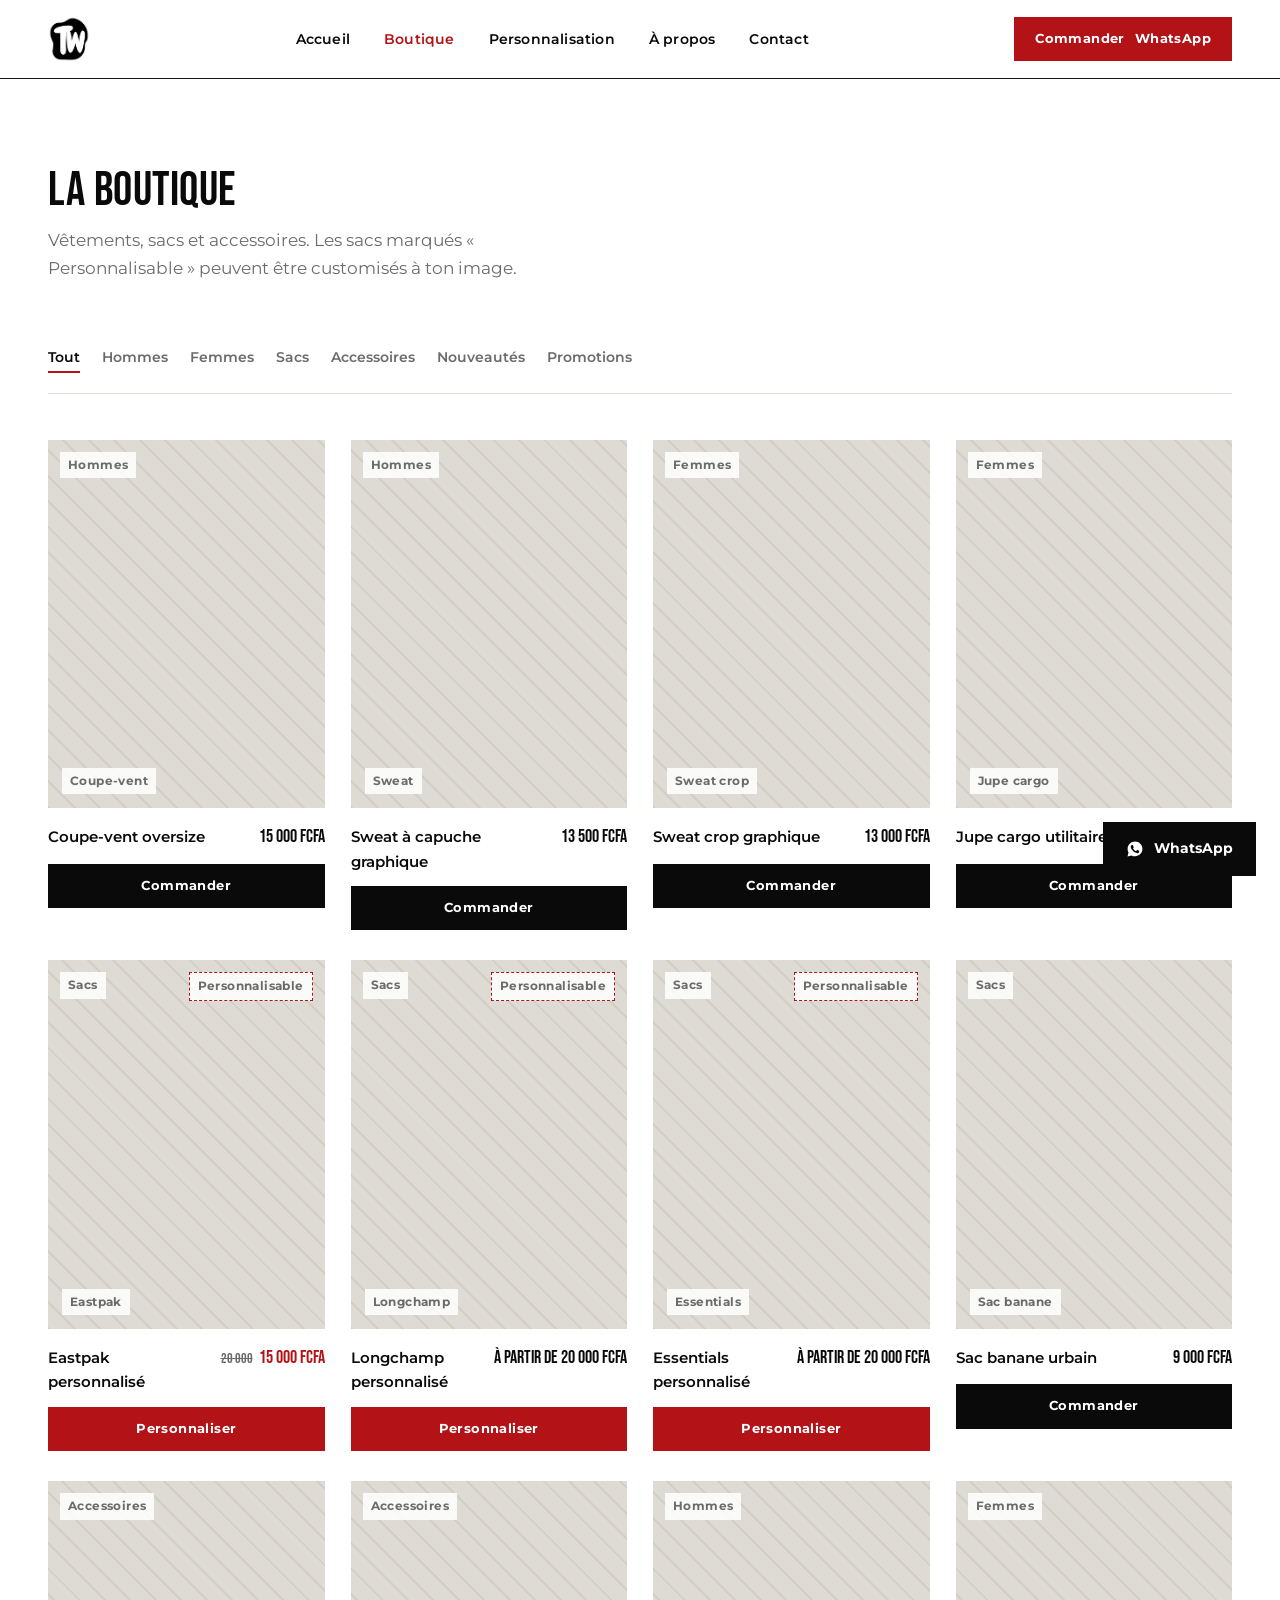
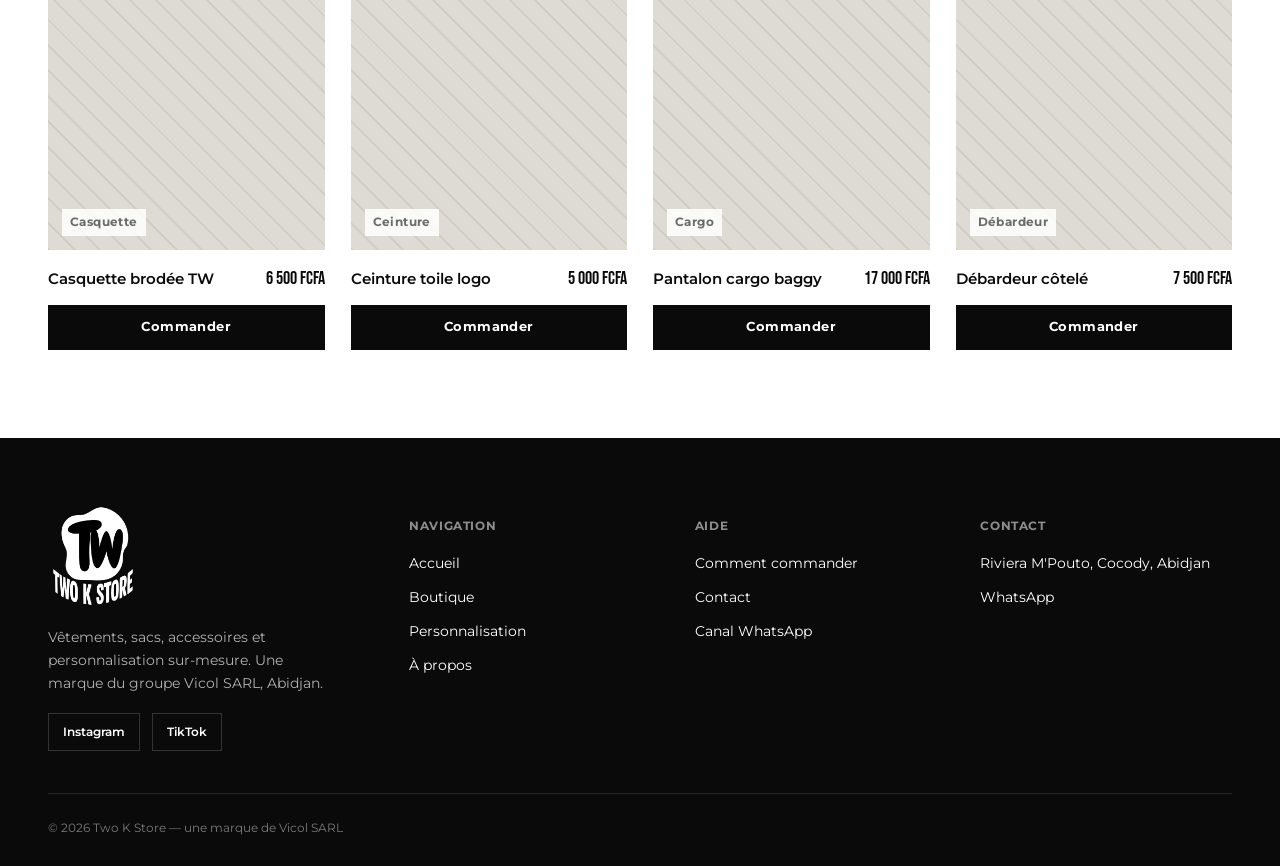
==== boutique.html @ 52239adf "Add files via upload" ====
<!DOCTYPE html>
<html lang="fr">
<head>
<meta charset="UTF-8">
<meta name="viewport" content="width=device-width, initial-scale=1.0">
<title>Boutique — Two K Store</title>
<meta name="description" content="Découvrez le catalogue Two K Store : vêtements homme et femme, sacs, accessoires, nouveautés et promotions. Commande directe via WhatsApp.">
<link rel="canonical" href="https://twokstore.vitrinemarket.org/boutique.html">
<link rel="icon" type="image/png" href="assets/icon-light-bg.png">
<link rel="stylesheet" href="css/styles.css">
</head>
<body>

<div class="promo-bar" data-promo-bar></div>

<header class="site-header">
  <div class="wrap">
    <a href="index.html" class="brand"><img src="assets/icon-light-bg.png" alt="Two K Store"></a>
    <nav class="main-nav" id="main-nav">
      <ul>
        <li><a href="index.html">Accueil</a></li>
        <li><a href="boutique.html" aria-current="page">Boutique</a></li>
        <li><a href="personnalisation.html">Personnalisation</a></li>
        <li><a href="a-propos.html">À propos</a></li>
        <li><a href="contact.html">Contact</a></li>
      </ul>
    </nav>
    <div class="nav-actions">
      <a href="#" class="btn btn-thread btn-sm" data-wa-generic><span class="label">Commander</span> WhatsApp</a>
      <button class="nav-toggle" aria-label="Ouvrir le menu" aria-expanded="false"><span></span></button>
    </div>
  </div>
</header>

<main>
  <section class="section" style="padding-bottom:0;">
    <div class="wrap">
      <div class="section-head">
        <div>
          <h2>La boutique</h2>
          <p class="lede">Vêtements, sacs et accessoires. Les sacs marqués « Personnalisable » peuvent être customisés à ton image.</p>
        </div>
      </div>

      <div class="filter-bar">
        <button class="filter-btn active" data-filter="all">Tout</button>
        <button class="filter-btn" data-filter="hommes">Hommes</button>
        <button class="filter-btn" data-filter="femmes">Femmes</button>
        <button class="filter-btn" data-filter="sacs">Sacs</button>
        <button class="filter-btn" data-filter="accessoires">Accessoires</button>
        <button class="filter-btn" data-filter="nouveautes">Nouveautés</button>
        <button class="filter-btn" data-filter="promotions">Promotions</button>
      </div>
    </div>
  </section>

  <section class="section" style="padding-top:0;">
    <div class="wrap">
      <div class="product-grid">

        <article class="product-card" data-category="hommes">
          <div class="ph"><span class="ph-tag">Hommes</span><span>Coupe-vent</span></div>
          <div class="product-info"><span class="product-name">Coupe-vent oversize</span><span class="product-price">15 000 FCFA</span></div>
          <a href="#" class="btn btn-sm btn-block" data-wa-product="Coupe-vent oversize" data-wa-price="15 000 FCFA">Commander</a>
        </article>

        <article class="product-card" data-category="hommes">
          <div class="ph"><span class="ph-tag">Hommes</span><span>Sweat</span></div>
          <div class="product-info"><span class="product-name">Sweat à capuche graphique</span><span class="product-price">13 500 FCFA</span></div>
          <a href="#" class="btn btn-sm btn-block" data-wa-product="Sweat à capuche graphique" data-wa-price="13 500 FCFA">Commander</a>
        </article>

        <article class="product-card" data-category="femmes nouveautes">
          <div class="ph"><span class="ph-tag">Femmes</span><span>Sweat crop</span></div>
          <div class="product-info"><span class="product-name">Sweat crop graphique</span><span class="product-price">13 000 FCFA</span></div>
          <a href="#" class="btn btn-sm btn-block" data-wa-product="Sweat crop graphique" data-wa-price="13 000 FCFA">Commander</a>
        </article>

        <article class="product-card" data-category="femmes">
          <div class="ph"><span class="ph-tag">Femmes</span><span>Jupe cargo</span></div>
          <div class="product-info"><span class="product-name">Jupe cargo utilitaire</span><span class="product-price">12 000 FCFA</span></div>
          <a href="#" class="btn btn-sm btn-block" data-wa-product="Jupe cargo utilitaire" data-wa-price="12 000 FCFA">Commander</a>
        </article>

        <article class="product-card" data-category="sacs promotions">
          <div class="ph"><span class="ph-tag">Sacs</span><span class="ph-custom">Personnalisable</span><span>Eastpak</span></div>
          <div class="product-info"><span class="product-name">Eastpak personnalisé</span><span class="product-price"><span class="old">20 000</span><span class="new">15 000 FCFA</span></span></div>
          <a href="personnalisation.html" class="btn btn-sm btn-block btn-thread">Personnaliser</a>
        </article>

        <article class="product-card" data-category="sacs">
          <div class="ph"><span class="ph-tag">Sacs</span><span class="ph-custom">Personnalisable</span><span>Longchamp</span></div>
          <div class="product-info"><span class="product-name">Longchamp personnalisé</span><span class="product-price">à partir de 20 000 FCFA</span></div>
          <a href="personnalisation.html" class="btn btn-sm btn-block btn-thread">Personnaliser</a>
        </article>

        <article class="product-card" data-category="sacs">
          <div class="ph"><span class="ph-tag">Sacs</span><span class="ph-custom">Personnalisable</span><span>Essentials</span></div>
          <div class="product-info"><span class="product-name">Essentials personnalisé</span><span class="product-price">à partir de 20 000 FCFA</span></div>
          <a href="personnalisation.html" class="btn btn-sm btn-block btn-thread">Personnaliser</a>
        </article>

        <article class="product-card" data-category="sacs">
          <div class="ph"><span class="ph-tag">Sacs</span><span>Sac banane</span></div>
          <div class="product-info"><span class="product-name">Sac banane urbain</span><span class="product-price">9 000 FCFA</span></div>
          <a href="#" class="btn btn-sm btn-block" data-wa-product="Sac banane urbain" data-wa-price="9 000 FCFA">Commander</a>
        </article>

        <article class="product-card" data-category="accessoires nouveautes">
          <div class="ph"><span class="ph-tag">Accessoires</span><span>Casquette</span></div>
          <div class="product-info"><span class="product-name">Casquette brodée TW</span><span class="product-price">6 500 FCFA</span></div>
          <a href="#" class="btn btn-sm btn-block" data-wa-product="Casquette brodée TW" data-wa-price="6 500 FCFA">Commander</a>
        </article>

        <article class="product-card" data-category="accessoires">
          <div class="ph"><span class="ph-tag">Accessoires</span><span>Ceinture</span></div>
          <div class="product-info"><span class="product-name">Ceinture toile logo</span><span class="product-price">5 000 FCFA</span></div>
          <a href="#" class="btn btn-sm btn-block" data-wa-product="Ceinture toile logo" data-wa-price="5 000 FCFA">Commander</a>
        </article>

        <article class="product-card" data-category="hommes nouveautes">
          <div class="ph"><span class="ph-tag">Hommes</span><span>Cargo</span></div>
          <div class="product-info"><span class="product-name">Pantalon cargo baggy</span><span class="product-price">17 000 FCFA</span></div>
          <a href="#" class="btn btn-sm btn-block" data-wa-product="Pantalon cargo baggy" data-wa-price="17 000 FCFA">Commander</a>
        </article>

        <article class="product-card" data-category="femmes">
          <div class="ph"><span class="ph-tag">Femmes</span><span>Débardeur</span></div>
          <div class="product-info"><span class="product-name">Débardeur côtelé</span><span class="product-price">7 500 FCFA</span></div>
          <a href="#" class="btn btn-sm btn-block" data-wa-product="Débardeur côtelé" data-wa-price="7 500 FCFA">Commander</a>
        </article>

      </div>
    </div>
  </section>
</main>

<a href="#" class="wa-float" data-wa-generic>
  <svg width="18" height="18" viewBox="0 0 24 24" fill="currentColor"><path d="M12.04 2C6.58 2 2.13 6.45 2.13 11.91c0 1.75.46 3.39 1.26 4.81L2 22l5.42-1.42a9.9 9.9 0 0 0 4.62 1.15h.01c5.46 0 9.9-4.45 9.9-9.91C21.95 6.45 17.5 2 12.04 2zm5.8 14.13c-.24.68-1.4 1.3-1.94 1.38-.5.08-1.12.11-1.8-.11-.42-.13-.96-.31-1.65-.6-2.9-1.25-4.79-4.17-4.94-4.36-.14-.19-1.18-1.57-1.18-3 0-1.42.75-2.12 1.02-2.41.27-.29.58-.36.78-.36.2 0 .39 0 .56.01.18.01.42-.07.65.5.24.58.82 2 .89 2.15.07.15.12.32.02.5-.09.19-.14.3-.28.46-.14.16-.29.36-.42.48-.14.13-.28.28-.12.55.16.28.71 1.17 1.53 1.9 1.05.94 1.94 1.23 2.21 1.37.28.14.44.12.6-.07.16-.19.68-.79.87-1.06.18-.27.36-.22.6-.13.24.09 1.53.72 1.79.85.26.13.43.19.5.3.06.11.06.63-.18 1.31z"/></svg>
  <span class="label">WhatsApp</span>
</a>

<footer class="site-footer">
  <div class="wrap">
    <div class="footer-grid">
      <div>
        <div class="footer-brand"><img src="assets/logo-full-dark-bg.png" alt="Two K Store"></div>
        <p class="footer-desc">Vêtements, sacs, accessoires et personnalisation sur-mesure. Une marque du groupe Vicol SARL, Abidjan.</p>
        <div class="social-row">
          <a href="https://www.instagram.com/two_k_store" target="_blank" rel="noopener">Instagram</a>
          <a href="https://www.tiktok.com/@two_k_store" target="_blank" rel="noopener">TikTok</a>
        </div>
      </div>
      <div class="footer-col">
        <h4>Navigation</h4>
        <ul>
          <li><a href="index.html">Accueil</a></li>
          <li><a href="boutique.html">Boutique</a></li>
          <li><a href="personnalisation.html">Personnalisation</a></li>
          <li><a href="a-propos.html">À propos</a></li>
        </ul>
      </div>
      <div class="footer-col">
        <h4>Aide</h4>
        <ul>
          <li><a href="commandes.html">Comment commander</a></li>
          <li><a href="contact.html">Contact</a></li>
          <li><a href="#" data-wa-channel>Canal WhatsApp</a></li>
        </ul>
      </div>
      <div class="footer-col">
        <h4>Contact</h4>
        <ul>
          <li>Riviera M'Pouto, Cocody, Abidjan</li>
          <li><a href="#" data-wa-generic>WhatsApp</a></li>
        </ul>
      </div>
    </div>
    <div class="footer-bottom"><span>© <span id="year"></span> Two K Store — une marque de Vicol SARL</span></div>
  </div>
</footer>

<script src="js/main.js"></script>
</body>
</html>
---- css/styles.css ----
/* ===========================================================
   TWO K STORE — styles.css
   Marque mode/streetwear — spécialité personnalisation de sacs
   Direction : éditorial mode, contraste noir/blanc, accent "fil"
   =========================================================== */

@import url('https://fonts.googleapis.com/css2?family=Bebas+Neue&family=Montserrat:wght@400;500;600;700&display=swap');

:root {
  --ink: #0A0A0A;
  --paper: #FFFFFF;
  --paper-alt: #F3F1EE;
  --thread: #B31217;
  --thread-dark: #7E0C10;
  --grey: #6B6B6B;
  --hairline: #1A1A1A;
  --hairline-soft: #E2DFD9;

  --font-display: 'Bebas Neue', 'Arial Narrow', sans-serif;
  --font-body: 'Montserrat', -apple-system, sans-serif;

  --container: 1240px;
}

* { box-sizing: border-box; }
html { scroll-behavior: smooth; }

body {
  margin: 0;
  font-family: var(--font-body);
  color: var(--ink);
  background: var(--paper);
  line-height: 1.6;
  -webkit-font-smoothing: antialiased;
}

img { max-width: 100%; display: block; }
a { color: inherit; text-decoration: none; }
button { font-family: inherit; cursor: pointer; }
ul { margin: 0; padding: 0; list-style: none; }

.wrap {
  max-width: var(--container);
  margin: 0 auto;
  padding: 0 28px;
}

h1, h2, h3, .display {
  font-family: var(--font-display);
  font-weight: 400;
  letter-spacing: 0.5px;
  line-height: 0.98;
  margin: 0;
}

h2 { font-size: clamp(2.1rem, 3.8vw, 3rem); }
h3 { font-size: 1.5rem; letter-spacing: 0.8px; }

p { max-width: 62ch; }
.lede { color: var(--grey); font-size: 1.08rem; max-width: 48ch; }

:focus-visible {
  outline: 2px solid var(--thread);
  outline-offset: 3px;
}

@media (prefers-reduced-motion: reduce) {
  * { animation-duration: 0.001ms !important; transition-duration: 0.001ms !important; }
}

/* ---------- Stitch motif (signature device) ---------- */
.stitch {
  border: none;
  border-top: 2px dashed var(--thread);
  height: 0;
  margin: 0;
  opacity: 0.85;
}
.stitch-v {
  width: 2px;
  background-image: linear-gradient(var(--thread) 60%, transparent 40%);
  background-size: 2px 14px;
  background-repeat: repeat-y;
}

/* ---------- Buttons ---------- */
.btn {
  display: inline-flex;
  align-items: center;
  gap: 10px;
  padding: 15px 28px;
  font-family: var(--font-body);
  font-weight: 700;
  font-size: 0.88rem;
  letter-spacing: 0.4px;
  border: 1.5px solid var(--ink);
  background: var(--ink);
  color: var(--paper);
  transition: background 0.2s ease, color 0.2s ease, border-color 0.2s ease;
  white-space: nowrap;
}
.btn:hover { background: var(--thread); border-color: var(--thread); color: var(--paper); }

.btn-outline { background: transparent; color: var(--ink); }
.btn-outline:hover { background: var(--ink); border-color: var(--ink); color: var(--paper); }

.btn-thread { background: var(--thread); border-color: var(--thread); }
.btn-thread:hover { background: var(--thread-dark); border-color: var(--thread-dark); }

.btn-sm { padding: 11px 20px; font-size: 0.8rem; }
.btn-block { width: 100%; justify-content: center; }

/* ---------- Header ---------- */
.site-header {
  position: sticky;
  top: 0;
  z-index: 100;
  background: var(--paper);
  border-bottom: 1px solid var(--hairline);
}
.site-header .wrap {
  display: flex;
  align-items: center;
  justify-content: space-between;
  gap: 24px;
  padding-top: 16px;
  padding-bottom: 16px;
}
.brand { display: flex; align-items: center; gap: 10px; }
.brand img { height: 46px; width: auto; }

.main-nav ul { display: flex; gap: 34px; }
.main-nav a {
  font-weight: 600;
  font-size: 0.88rem;
  letter-spacing: 0.2px;
  position: relative;
  padding: 4px 0;
}
.main-nav a[aria-current="page"] { color: var(--thread); }
.main-nav a::after {
  content: '';
  position: absolute;
  left: 0; bottom: -3px;
  height: 1.5px; width: 0;
  background: var(--thread);
  transition: width 0.2s ease;
}
.main-nav a:hover::after { width: 100%; }

.nav-actions { display: flex; align-items: center; gap: 16px; }

.nav-toggle {
  display: none;
  background: none;
  border: 1.5px solid var(--ink);
  padding: 9px 11px;
}
.nav-toggle span, .nav-toggle span::before, .nav-toggle span::after {
  content: '';
  display: block;
  width: 20px;
  height: 1.5px;
  background: var(--ink);
  position: relative;
}
.nav-toggle span::before { position: absolute; top: -6px; }
.nav-toggle span::after { position: absolute; top: 6px; }

/* ---------- Promo bar ---------- */
.promo-bar {
  background: var(--ink);
  color: var(--paper);
  text-align: center;
  padding: 11px 20px;
  font-size: 0.82rem;
  font-weight: 600;
  letter-spacing: 0.3px;
}
.promo-bar strong { color: var(--thread); font-weight: 700; }
.promo-bar[hidden] { display: none; }

/* ---------- Hero ---------- */
.hero .wrap {
  display: grid;
  grid-template-columns: 1.2fr 1fr;
  min-height: 78vh;
  align-items: stretch;
}
.hero-copy {
  display: flex;
  flex-direction: column;
  justify-content: center;
  padding: 60px 40px 60px 0;
}
.hero-copy .eyebrow {
  font-weight: 700;
  font-size: 0.8rem;
  letter-spacing: 1px;
  color: var(--thread);
  margin-bottom: 20px;
}
.hero-copy h1 {
  font-size: clamp(3rem, 7vw, 5.4rem);
}
.hero-copy .lede { margin-top: 24px; }
.hero-actions { margin-top: 34px; display: flex; gap: 16px; flex-wrap: wrap; }

.hero-visual {
  position: relative;
  background: var(--ink);
  display: flex;
  align-items: flex-end;
  padding: 32px;
  overflow: hidden;
}
.hero-visual .ph-label {
  color: var(--paper);
  font-family: var(--font-display);
  font-size: 1.1rem;
  letter-spacing: 1px;
  position: relative;
  z-index: 1;
}
.hero-visual::before {
  content: '';
  position: absolute;
  inset: 0;
  background: repeating-linear-gradient(135deg, #1E1E1E 0 2px, #0A0A0A 2px 26px);
}
.hero-visual::after {
  content: '';
  position: absolute;
  left: 0; top: 0; bottom: 0;
  width: 3px;
  background-image: linear-gradient(var(--thread) 55%, transparent 45%);
  background-size: 3px 16px;
  background-repeat: repeat-y;
}

/* ---------- Placeholder media blocks ---------- */
.ph {
  position: relative;
  background: #DEDBD4;
  background-image: repeating-linear-gradient(45deg, #D2CEC5 0 2px, transparent 2px 18px);
  display: flex;
  align-items: flex-end;
  padding: 14px;
}
.ph span {
  font-size: 0.72rem;
  font-weight: 700;
  letter-spacing: 0.4px;
  color: var(--grey);
  background: rgba(255,255,255,0.85);
  padding: 4px 8px;
}
.ph-tag {
  position: absolute;
  top: 12px; left: 12px;
  background: var(--ink);
  color: var(--paper);
  font-size: 0.66rem;
  font-weight: 700;
  letter-spacing: 0.4px;
  padding: 4px 9px;
}
.ph-custom {
  position: absolute;
  top: 12px; right: 12px;
  border: 1.5px dashed var(--thread);
  color: var(--thread-dark);
  font-size: 0.62rem;
  font-weight: 700;
  letter-spacing: 0.3px;
  padding: 3px 8px;
  background: rgba(255,255,255,0.9);
}

/* ---------- Sections ---------- */
.section { padding: 88px 0; }
.section-alt { background: var(--paper-alt); }
.section-dark { background: var(--ink); color: var(--paper); }
.section-head {
  display: flex;
  justify-content: space-between;
  align-items: flex-end;
  gap: 24px;
  margin-bottom: 44px;
  flex-wrap: wrap;
}
.section-head .lede { margin-top: 12px; }
.section-dark .lede { color: #B9B9B9; }

/* ---------- Product grid ---------- */
.product-grid {
  display: grid;
  grid-template-columns: repeat(4, 1fr);
  gap: 30px 26px;
}
.product-card { display: flex; flex-direction: column; }
.product-card .ph { aspect-ratio: 3/4; }
.product-info {
  display: flex;
  justify-content: space-between;
  align-items: baseline;
  margin-top: 14px;
  gap: 10px;
}
.product-name { font-weight: 600; font-size: 0.95rem; }
.product-price { font-family: var(--font-display); font-size: 1.15rem; white-space: nowrap; }
.product-price .old { text-decoration: line-through; color: var(--grey); font-size: 0.85rem; margin-right: 6px; }
.product-price .new { color: var(--thread); }
.product-card .btn { margin-top: 12px; }

/* ---------- Filters ---------- */
.filter-bar {
  display: flex;
  flex-wrap: wrap;
  gap: 8px 22px;
  margin-bottom: 46px;
  border-bottom: 1px solid var(--hairline-soft);
  padding-bottom: 20px;
}
.filter-btn {
  border: none;
  background: none;
  padding: 6px 0;
  font-weight: 600;
  font-size: 0.86rem;
  color: var(--grey);
  border-bottom: 2px solid transparent;
}
.filter-btn.active, .filter-btn:hover { color: var(--ink); border-bottom-color: var(--thread); }

/* ---------- Editorial asymmetric gallery ---------- */
.gallery-grid {
  display: grid;
  grid-template-columns: 1.4fr 1fr;
  grid-template-rows: 1fr 1fr;
  gap: 20px;
  height: 560px;
}
.gallery-grid .ph:first-child { grid-row: 1 / 3; }

/* ---------- Personalization models ---------- */
.model-grid {
  display: grid;
  grid-template-columns: repeat(3, 1fr);
  gap: 30px;
}
.model-card .ph { aspect-ratio: 1/1; }
.model-card h3 { margin-top: 18px; }
.model-card .price { font-family: var(--font-display); font-size: 1.3rem; color: var(--thread-dark); margin-top: 6px; }
.model-card p { font-size: 0.9rem; color: var(--grey); margin-top: 8px; }

/* ---------- Process / steps (real sequence -> numbered) ---------- */
.process {
  display: flex;
  gap: 0;
  counter-reset: step;
}
.process-step {
  flex: 1;
  position: relative;
  padding: 0 22px 0 0;
}
.process-step:not(:last-child)::after {
  content: '';
  position: absolute;
  top: 20px;
  right: 0;
  width: 22px;
  border-top: 2px dashed var(--thread);
}
.step-num {
  font-family: var(--font-display);
  font-size: 2.6rem;
  color: var(--thread);
  line-height: 1;
}
.process-step h3 { font-size: 1.05rem; margin-top: 10px; letter-spacing: 0.2px; }
.process-step p { font-size: 0.88rem; color: var(--grey); margin-top: 8px; }
.section-dark .process-step p { color: #B9B9B9; }

/* ---------- Deposit policy callout ---------- */
.policy-box {
  border: 1px solid var(--hairline);
  padding: 32px;
  display: grid;
  grid-template-columns: auto 1fr;
  gap: 22px;
  align-items: flex-start;
}
.policy-box .mark {
  font-family: var(--font-display);
  font-size: 2.4rem;
  color: var(--thread);
  line-height: 1;
}
.policy-box p { margin: 0; font-size: 0.98rem; }
.policy-box p + p { margin-top: 10px; }
.policy-box strong { color: var(--thread-dark); }

/* ---------- Value strip ---------- */
.value-strip {
  display: grid;
  grid-template-columns: repeat(3, 1fr);
  border-top: 1px solid var(--hairline);
  border-bottom: 1px solid var(--hairline);
}
.value-strip > div {
  padding: 30px 26px;
  border-right: 1px solid var(--hairline);
}
.value-strip > div:last-child { border-right: none; }
.value-num { font-family: var(--font-display); font-size: 2rem; color: var(--thread); }
.value-strip p { font-size: 0.85rem; color: var(--grey); margin-top: 6px; }

/* ---------- Content pages ---------- */
.content-block { max-width: 74ch; }
.content-block h2 { margin-bottom: 20px; }
.content-block h3 { margin: 38px 0 12px; font-size: 1.2rem; }
.content-block p { max-width: none; }
.content-block p + p { margin-top: 14px; }

.badge-parent {
  display: inline-flex;
  align-items: center;
  gap: 10px;
  border-top: 1px solid var(--hairline);
  border-bottom: 1px solid var(--hairline);
  padding: 14px 0;
  margin: 28px 0;
  font-size: 0.88rem;
}
.badge-parent img { height: 22px; }

/* ---------- Contact ---------- */
.contact-grid {
  display: grid;
  grid-template-columns: 1fr 1fr;
  gap: 60px;
  align-items: start;
}
.info-list li {
  padding: 18px 0;
  border-bottom: 1px solid var(--hairline-soft);
}
.info-list li:first-child { padding-top: 0; }
.info-list strong {
  display: block;
  font-size: 0.72rem;
  text-transform: uppercase;
  letter-spacing: 0.6px;
  color: var(--grey);
  margin-bottom: 4px;
}
.info-list a:hover { color: var(--thread); }

.form-field { margin-bottom: 20px; }
.form-field label { display: block; font-weight: 600; font-size: 0.85rem; margin-bottom: 7px; }
.form-field input, .form-field textarea {
  width: 100%;
  border: none;
  border-bottom: 1.5px solid var(--ink);
  padding: 10px 2px;
  font-family: inherit;
  font-size: 0.95rem;
  background: transparent;
}
.form-field textarea { resize: vertical; min-height: 110px; }
.form-field input:focus, .form-field textarea:focus { border-bottom-color: var(--thread); }
.form-note { font-size: 0.8rem; color: var(--grey); margin-top: 12px; }

/* ---------- WhatsApp floating button ---------- */
.wa-float {
  position: fixed;
  right: 24px;
  bottom: 24px;
  z-index: 200;
  background: var(--ink);
  color: var(--paper);
  padding: 15px 22px;
  font-weight: 700;
  font-size: 0.85rem;
  display: flex;
  align-items: center;
  gap: 10px;
  border: 1px solid var(--ink);
}
.wa-float:hover { background: var(--thread); border-color: var(--thread); }

/* ---------- Footer ---------- */
.site-footer { background: var(--ink); color: var(--paper); padding: 64px 0 28px; }
.footer-grid {
  display: grid;
  grid-template-columns: 1.3fr 1fr 1fr 1fr;
  gap: 34px;
  padding-bottom: 42px;
  border-bottom: 1px solid #262626;
}
.footer-brand img { height: 108px; margin-bottom: 16px; }
.footer-desc { color: #B0B0B0; font-size: 0.9rem; max-width: 32ch; }
.social-row { display: flex; gap: 12px; margin-top: 18px; }
.social-row a {
  padding: 8px 14px;
  border: 1px solid #333;
  font-size: 0.78rem;
  font-weight: 600;
}
.social-row a:hover { border-color: var(--thread); color: var(--thread); }
.footer-col h4 {
  font-family: var(--font-body);
  font-size: 0.74rem;
  text-transform: uppercase;
  letter-spacing: 0.6px;
  color: #8E8E8E;
  margin-bottom: 16px;
}
.footer-col li { margin-bottom: 11px; font-size: 0.9rem; }
.footer-col a:hover { color: var(--thread); }
.footer-bottom {
  padding-top: 24px;
  display: flex;
  justify-content: space-between;
  flex-wrap: wrap;
  gap: 12px;
  font-size: 0.78rem;
  color: #7A7A7A;
}
.footer-bottom a:hover { color: var(--thread); }

/* ---------- 404 ---------- */
.error-page {
  min-height: 60vh;
  display: flex;
  flex-direction: column;
  align-items: flex-start;
  justify-content: center;
}
.error-code {
  font-family: var(--font-display);
  font-size: clamp(5rem, 16vw, 10rem);
  line-height: 0.9;
}

/* ---------- Responsive ---------- */
@media (max-width: 980px) {
  .hero .wrap { grid-template-columns: 1fr; min-height: auto; }
  .hero-visual { min-height: 320px; order: -1; }
  .hero-copy { padding: 48px 0; }
  .product-grid { grid-template-columns: repeat(2, 1fr); }
  .model-grid { grid-template-columns: 1fr; }
  .gallery-grid { grid-template-columns: 1fr; grid-template-rows: auto; height: auto; }
  .gallery-grid .ph { aspect-ratio: 4/3; }
  .gallery-grid .ph:first-child { grid-row: auto; }
  .process { flex-direction: column; gap: 28px; }
  .process-step::after { display: none; }
  .value-strip { grid-template-columns: 1fr; }
  .value-strip > div { border-right: none; border-bottom: 1px solid var(--hairline); }
  .value-strip > div:last-child { border-bottom: none; }
  .footer-grid { grid-template-columns: 1fr 1fr; }
  .contact-grid { grid-template-columns: 1fr; gap: 40px; }
  .policy-box { grid-template-columns: 1fr; }
}

@media (max-width: 720px) {
  .main-nav {
    position: fixed; top: 67px; left: 0; right: 0; bottom: 0;
    background: var(--paper);
    padding: 30px 28px;
    transform: translateX(100%);
    transition: transform 0.25s ease;
    overflow-y: auto;
  }
  .main-nav.open { transform: translateX(0); }
  .main-nav ul { flex-direction: column; gap: 22px; }
  .main-nav a { font-size: 1.4rem; }
  .nav-toggle { display: block; }
  .nav-actions .btn span.label { display: none; }
  .product-grid { grid-template-columns: 1fr 1fr; gap: 18px; }
  .footer-grid { grid-template-columns: 1fr; gap: 36px; }
  .wa-float span.label { display: none; }
}
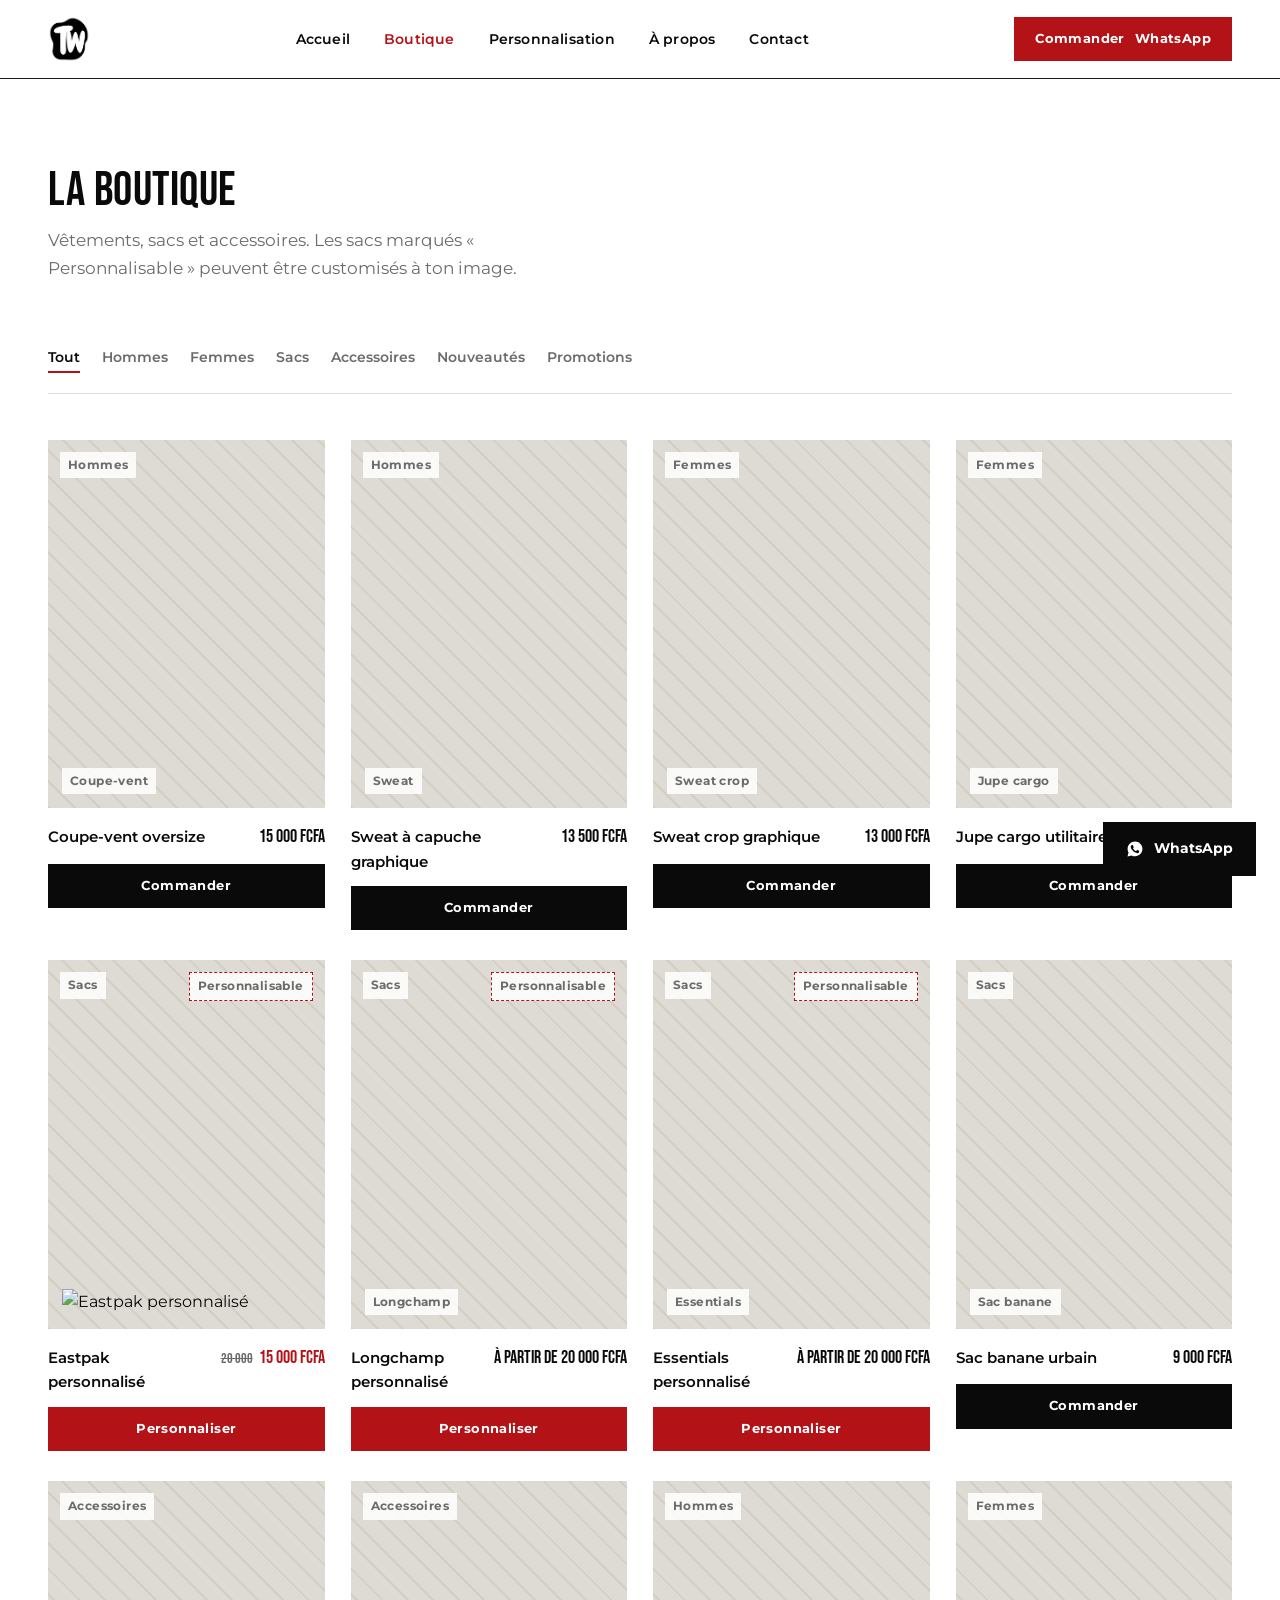
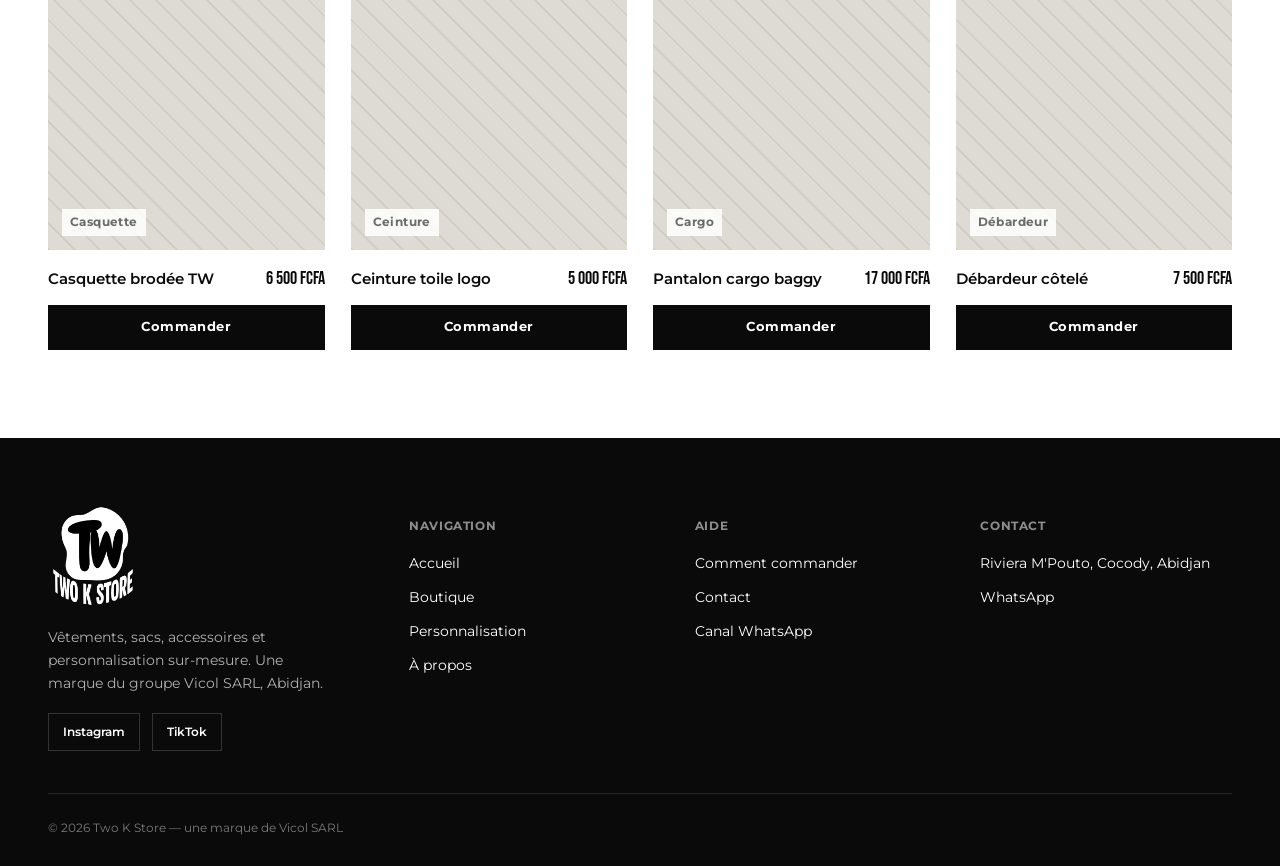
==== commit 8fbd1488: "Ajout photo Eastpak_usa" ====
--- a/boutique.html
+++ b/boutique.html
@@ -83,7 +83,7 @@
         </article>
 
         <article class="product-card" data-category="sacs promotions">
-          <div class="ph"><span class="ph-tag">Sacs</span><span class="ph-custom">Personnalisable</span><span>Eastpak</span></div>
+          <div class="ph"><span class="ph-tag">Sacs</span><span class="ph-custom">Personnalisable</span><img src="assets/produits/Eastpak_usa.jpg" alt="Eastpak personnalisé"></div>
           <div class="product-info"><span class="product-name">Eastpak personnalisé</span><span class="product-price"><span class="old">20 000</span><span class="new">15 000 FCFA</span></span></div>
           <a href="personnalisation.html" class="btn btn-sm btn-block btn-thread">Personnaliser</a>
         </article>
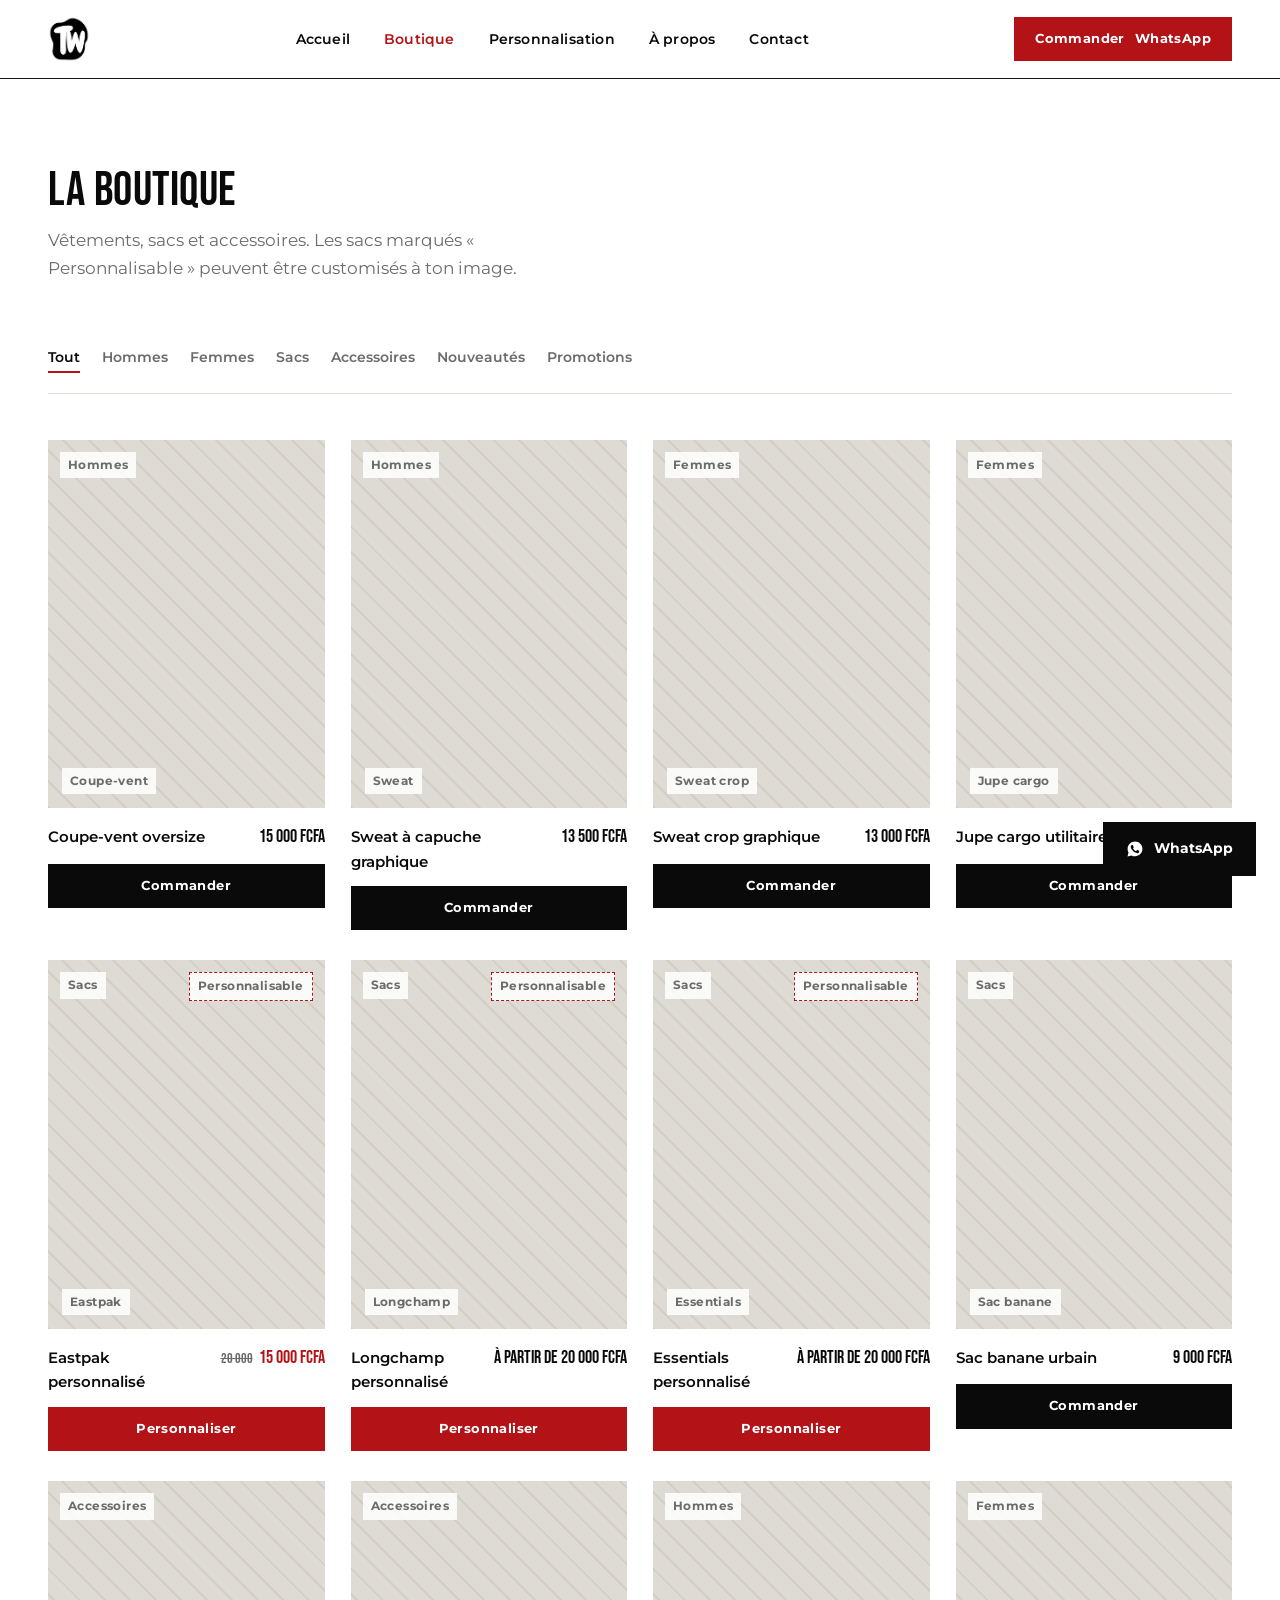
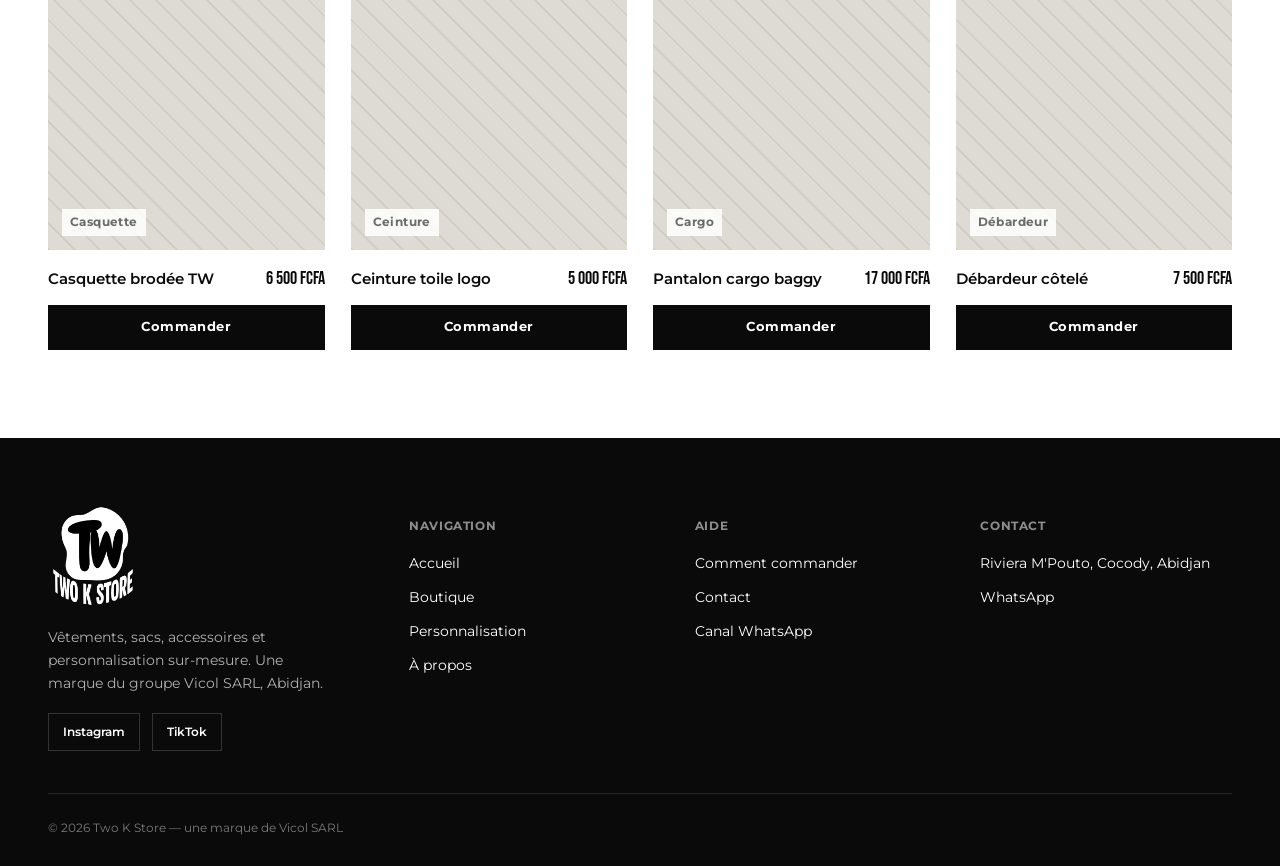
==== commit 0c358d47: "Update boutique.html" ====
--- a/boutique.html
+++ b/boutique.html
@@ -83,7 +83,7 @@
         </article>
 
         <article class="product-card" data-category="sacs promotions">
-          <div class="ph"><span class="ph-tag">Sacs</span><span class="ph-custom">Personnalisable</span><img src="assets/produits/Eastpak_usa.jpg" alt="Eastpak personnalisé"></div>
+          <div class="ph"><span class="ph-tag">Sacs</span><span class="ph-custom">Personnalisable</span><span>Eastpak</span></div>
           <div class="product-info"><span class="product-name">Eastpak personnalisé</span><span class="product-price"><span class="old">20 000</span><span class="new">15 000 FCFA</span></span></div>
           <a href="personnalisation.html" class="btn btn-sm btn-block btn-thread">Personnaliser</a>
         </article>
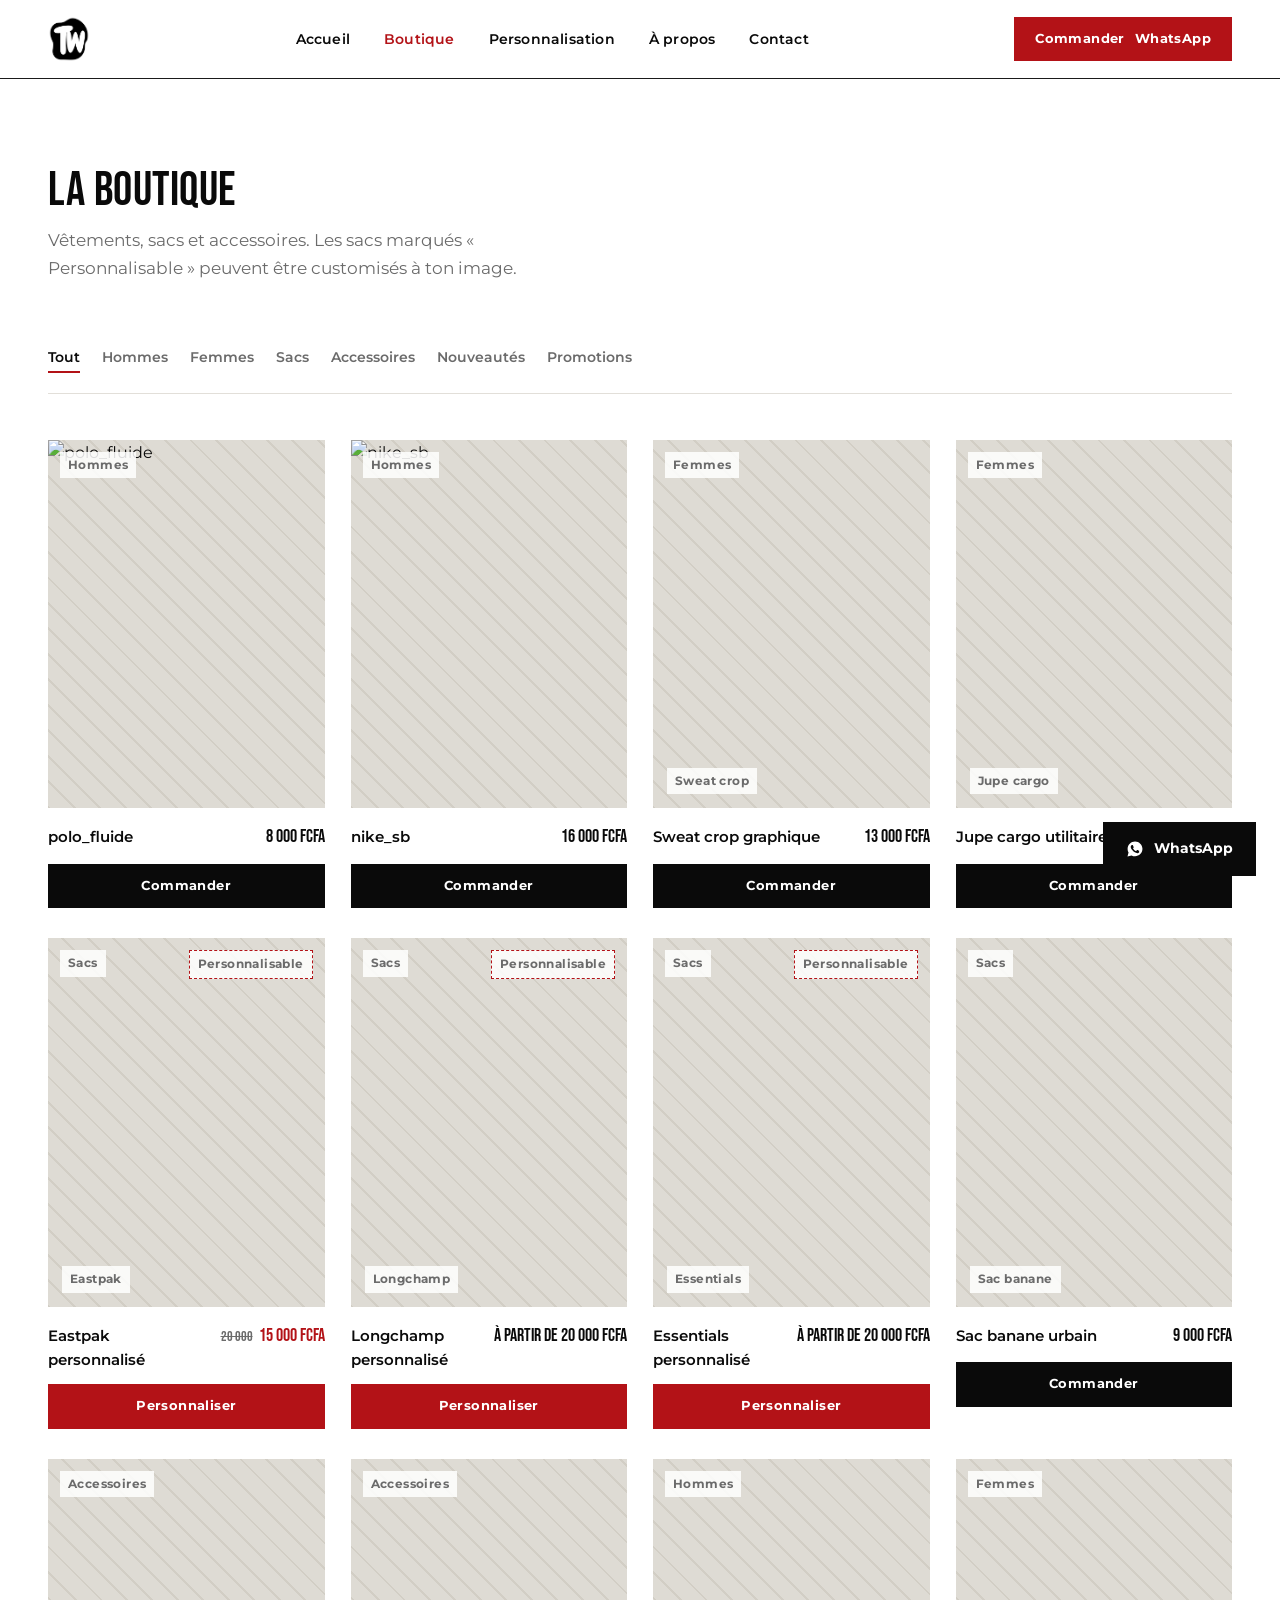
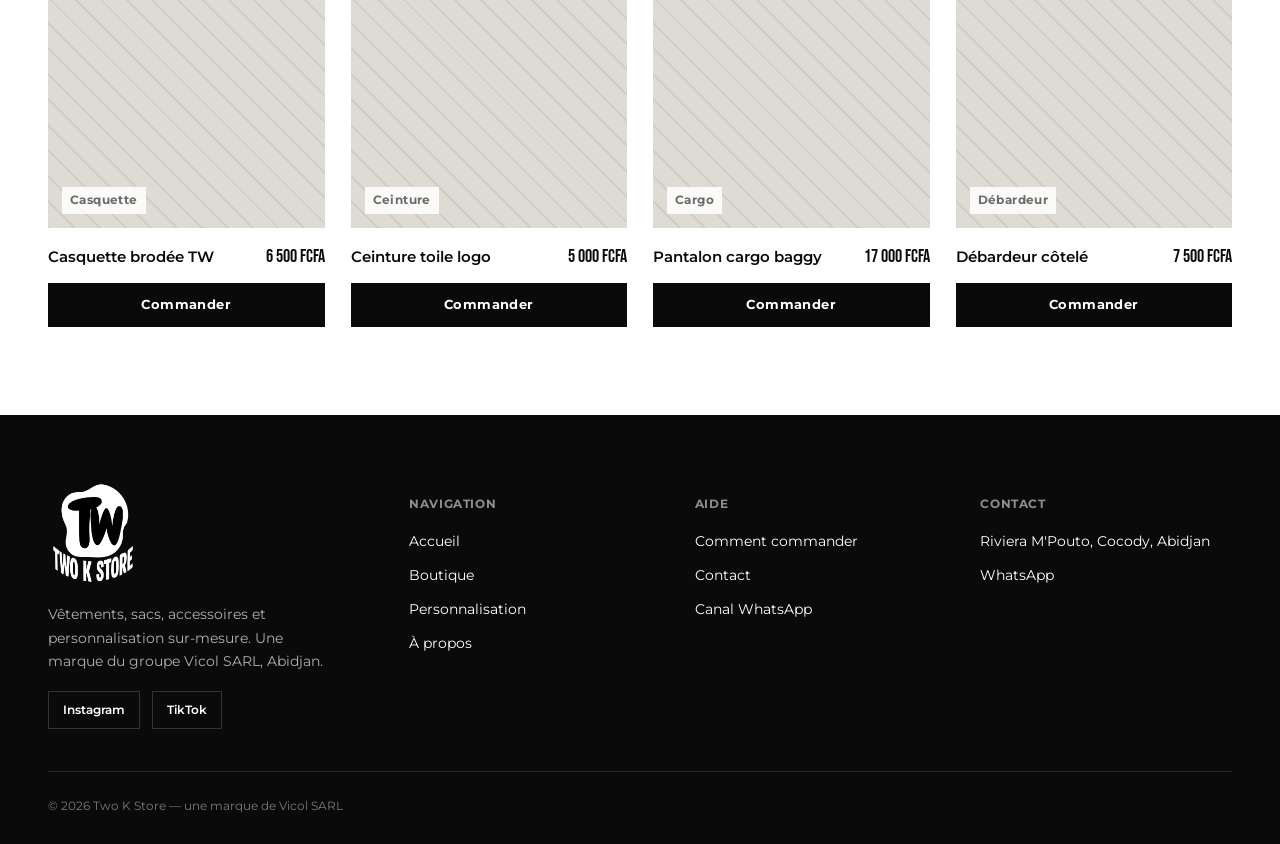
==== commit 7c000817: "Ajout photos" ====
--- a/boutique.html
+++ b/boutique.html
@@ -59,15 +59,15 @@
       <div class="product-grid">
 
         <article class="product-card" data-category="hommes">
-          <div class="ph"><span class="ph-tag">Hommes</span><span>Coupe-vent</span></div>
-          <div class="product-info"><span class="product-name">Coupe-vent oversize</span><span class="product-price">15 000 FCFA</span></div>
-          <a href="#" class="btn btn-sm btn-block" data-wa-product="Coupe-vent oversize" data-wa-price="15 000 FCFA">Commander</a>
+          <div class="ph"><span class="ph-tag">Hommes</span><img src="assets/boutique/polo_fluide.jpg" alt="polo_fluide"></div>
+          <div class="product-info"><span class="product-name">polo_fluide</span><span class="product-price">8 000 FCFA</span></div>
+          <a href="#" class="btn btn-sm btn-block" data-wa-product="polo_fluide" data-wa-price="8 000 FCFA">Commander</a>
         </article>
 
         <article class="product-card" data-category="hommes">
-          <div class="ph"><span class="ph-tag">Hommes</span><span>Sweat</span></div>
-          <div class="product-info"><span class="product-name">Sweat à capuche graphique</span><span class="product-price">13 500 FCFA</span></div>
-          <a href="#" class="btn btn-sm btn-block" data-wa-product="Sweat à capuche graphique" data-wa-price="13 500 FCFA">Commander</a>
+          <div class="ph"><span class="ph-tag">Hommes</span><img src="assets/boutique/nike_sb.jpg" alt="nike_sb"></div>
+          <div class="product-info"><span class="product-name">nike_sb</span><span class="product-price">16 000 FCFA</span></div>
+          <a href="#" class="btn btn-sm btn-block" data-wa-product="nike_sb" data-wa-price="16 000 FCFA">Commander</a>
         </article>
 
         <article class="product-card" data-category="femmes nouveautes">
--- a/css/styles.css
+++ b/css/styles.css
@@ -239,6 +239,7 @@
 }
 
 /* ---------- Placeholder media blocks ---------- */
+
 .ph {
   position: relative;
   background: #DEDBD4;
@@ -264,6 +265,7 @@
   font-weight: 700;
   letter-spacing: 0.4px;
   padding: 4px 9px;
+  z-index: 2;
 }
 .ph-custom {
   position: absolute;
@@ -275,6 +277,15 @@
   letter-spacing: 0.3px;
   padding: 3px 8px;
   background: rgba(255,255,255,0.9);
+  z-index: 2;
+}
+.ph img {
+  position: absolute;
+  inset: 0;
+  width: 100%;
+  height: 100%;
+  object-fit: cover;
+  z-index: 1;
 }
 
 /* ---------- Sections ---------- */
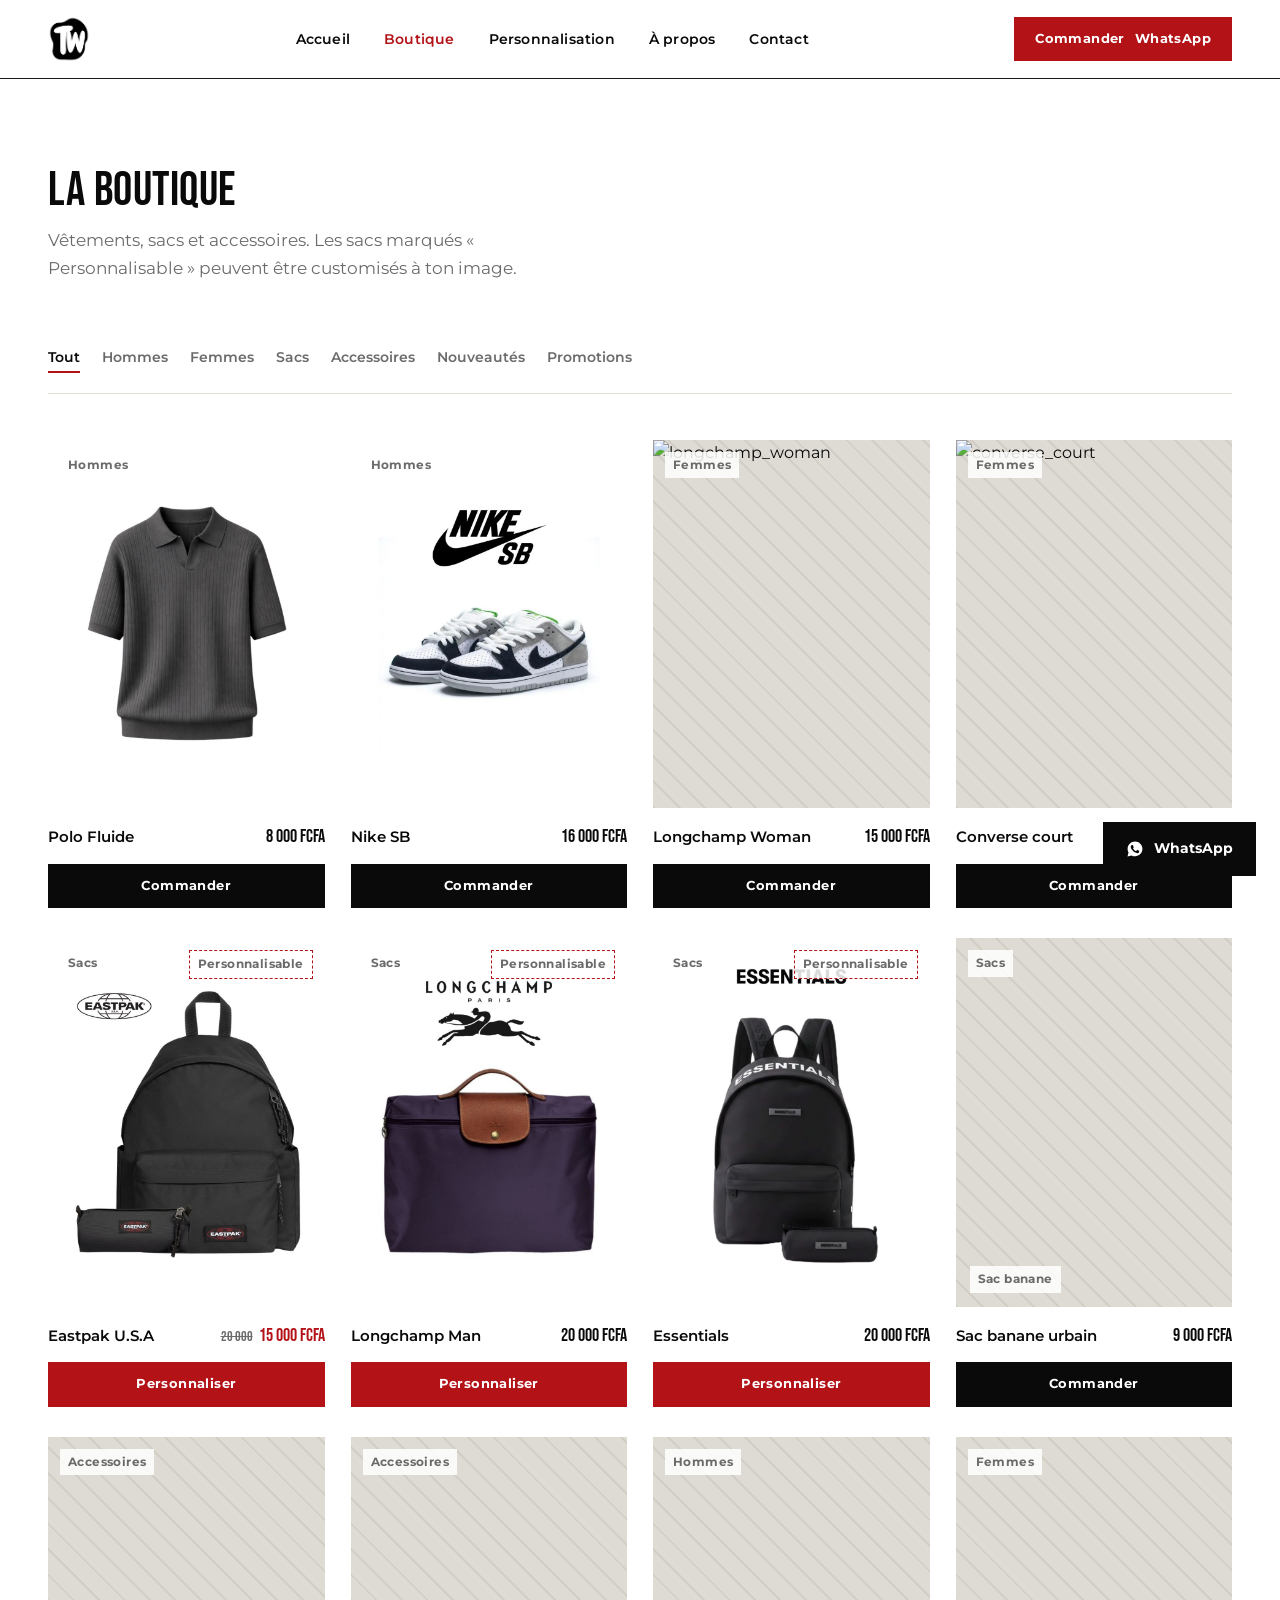
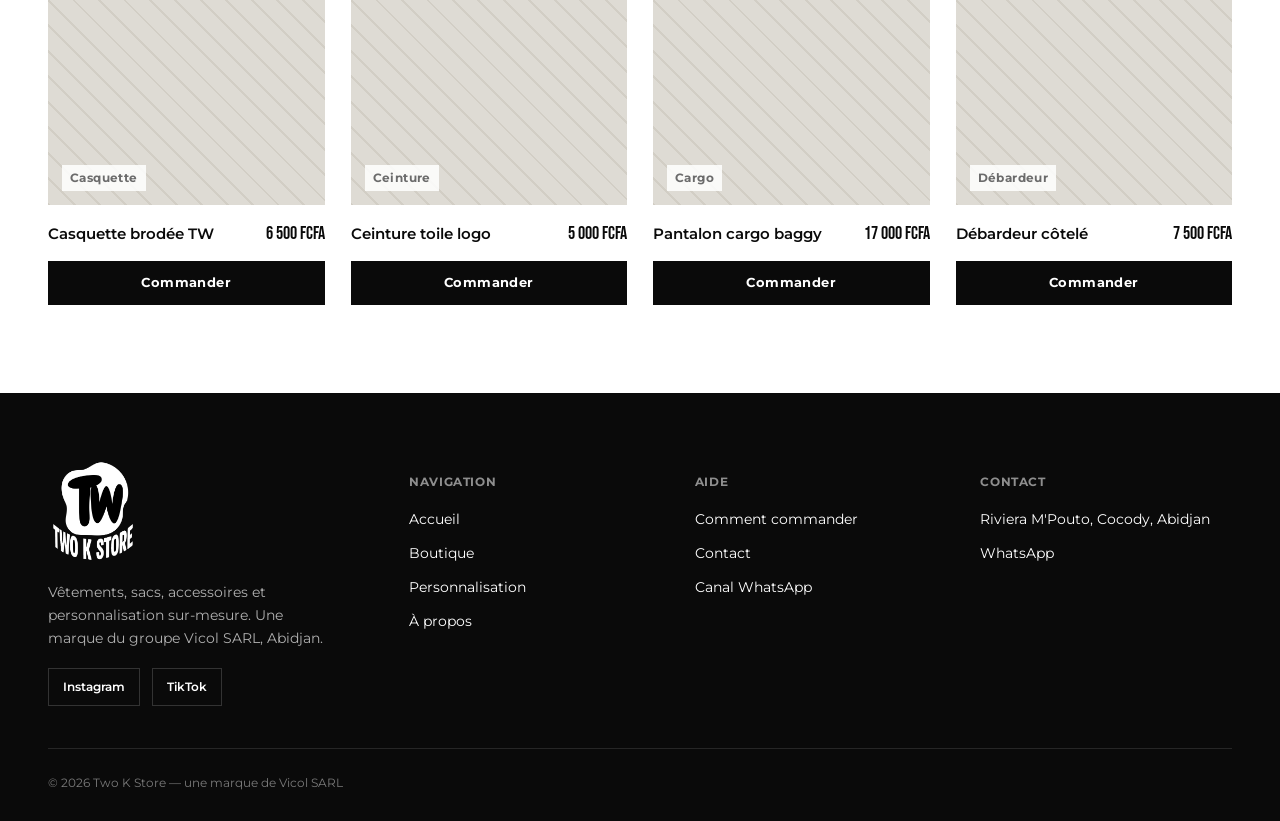
==== commit 642b0d8a: "Ajout photos boutique" ====
--- a/boutique.html
+++ b/boutique.html
@@ -60,43 +60,43 @@
 
         <article class="product-card" data-category="hommes">
           <div class="ph"><span class="ph-tag">Hommes</span><img src="assets/boutique/polo_fluide.jpg" alt="polo_fluide"></div>
-          <div class="product-info"><span class="product-name">polo_fluide</span><span class="product-price">8 000 FCFA</span></div>
+          <div class="product-info"><span class="product-name">Polo Fluide</span><span class="product-price">8 000 FCFA</span></div>
           <a href="#" class="btn btn-sm btn-block" data-wa-product="polo_fluide" data-wa-price="8 000 FCFA">Commander</a>
         </article>
 
         <article class="product-card" data-category="hommes">
           <div class="ph"><span class="ph-tag">Hommes</span><img src="assets/boutique/nike_sb.jpg" alt="nike_sb"></div>
-          <div class="product-info"><span class="product-name">nike_sb</span><span class="product-price">16 000 FCFA</span></div>
+          <div class="product-info"><span class="product-name">Nike SB</span><span class="product-price">16 000 FCFA</span></div>
           <a href="#" class="btn btn-sm btn-block" data-wa-product="nike_sb" data-wa-price="16 000 FCFA">Commander</a>
         </article>
 
         <article class="product-card" data-category="femmes nouveautes">
-          <div class="ph"><span class="ph-tag">Femmes</span><span>Sweat crop</span></div>
-          <div class="product-info"><span class="product-name">Sweat crop graphique</span><span class="product-price">13 000 FCFA</span></div>
-          <a href="#" class="btn btn-sm btn-block" data-wa-product="Sweat crop graphique" data-wa-price="13 000 FCFA">Commander</a>
+          <div class="ph"><span class="ph-tag">Femmes</span><img src="assets/boutique/longchamp_woman" alt="longchamp_woman"></div>
+          <div class="product-info"><span class="product-name">Longchamp Woman</span><span class="product-price">15 000 FCFA</span></div>
+          <a href="#" class="btn btn-sm btn-block" data-wa-product="longchamp_woman" data-wa-price="15 000 FCFA">Commander</a>
         </article>
 
         <article class="product-card" data-category="femmes">
-          <div class="ph"><span class="ph-tag">Femmes</span><span>Jupe cargo</span></div>
-          <div class="product-info"><span class="product-name">Jupe cargo utilitaire</span><span class="product-price">12 000 FCFA</span></div>
-          <a href="#" class="btn btn-sm btn-block" data-wa-product="Jupe cargo utilitaire" data-wa-price="12 000 FCFA">Commander</a>
+          <div class="ph"><span class="ph-tag">Femmes</span><img src="assets/boutique/converse_court" alt="converse_court"></div>
+          <div class="product-info"><span class="product-name">Converse court</span><span class="product-price">5 000 FCFA</span></div>
+          <a href="#" class="btn btn-sm btn-block" data-wa-product="Jupe cargo utilitaire" data-wa-price="5 000 FCFA">Commander</a>
         </article>
 
         <article class="product-card" data-category="sacs promotions">
-          <div class="ph"><span class="ph-tag">Sacs</span><span class="ph-custom">Personnalisable</span><span>Eastpak</span></div>
-          <div class="product-info"><span class="product-name">Eastpak personnalisé</span><span class="product-price"><span class="old">20 000</span><span class="new">15 000 FCFA</span></span></div>
+          <div class="ph"><span class="ph-tag">Sacs</span><span class="ph-custom">Personnalisable</span><img src="assets/boutique/eastpak.jpg" alt="eastpak"></div>
+          <div class="product-info"><span class="product-name">Eastpak U.S.A</span><span class="product-price"><span class="old">20 000</span><span class="new">15 000 FCFA</span></span></div>
           <a href="personnalisation.html" class="btn btn-sm btn-block btn-thread">Personnaliser</a>
         </article>
 
         <article class="product-card" data-category="sacs">
-          <div class="ph"><span class="ph-tag">Sacs</span><span class="ph-custom">Personnalisable</span><span>Longchamp</span></div>
-          <div class="product-info"><span class="product-name">Longchamp personnalisé</span><span class="product-price">à partir de 20 000 FCFA</span></div>
+          <div class="ph"><span class="ph-tag">Sacs</span><span class="ph-custom">Personnalisable</span><img src="assets/boutique/longchamp_man.jpg" alt="longchamp_man"></div>
+          <div class="product-info"><span class="product-name">Longchamp Man</span><span class="product-price">20 000 FCFA</span></div>
           <a href="personnalisation.html" class="btn btn-sm btn-block btn-thread">Personnaliser</a>
         </article>
 
         <article class="product-card" data-category="sacs">
-          <div class="ph"><span class="ph-tag">Sacs</span><span class="ph-custom">Personnalisable</span><span>Essentials</span></div>
-          <div class="product-info"><span class="product-name">Essentials personnalisé</span><span class="product-price">à partir de 20 000 FCFA</span></div>
+          <div class="ph"><span class="ph-tag">Sacs</span><span class="ph-custom">Personnalisable</span><img src="assets/boutique/essentials.jpg" alt="essentials"></div>
+          <div class="product-info"><span class="product-name">Essentials</span><span class="product-price">20 000 FCFA</span></div>
           <a href="personnalisation.html" class="btn btn-sm btn-block btn-thread">Personnaliser</a>
         </article>
 
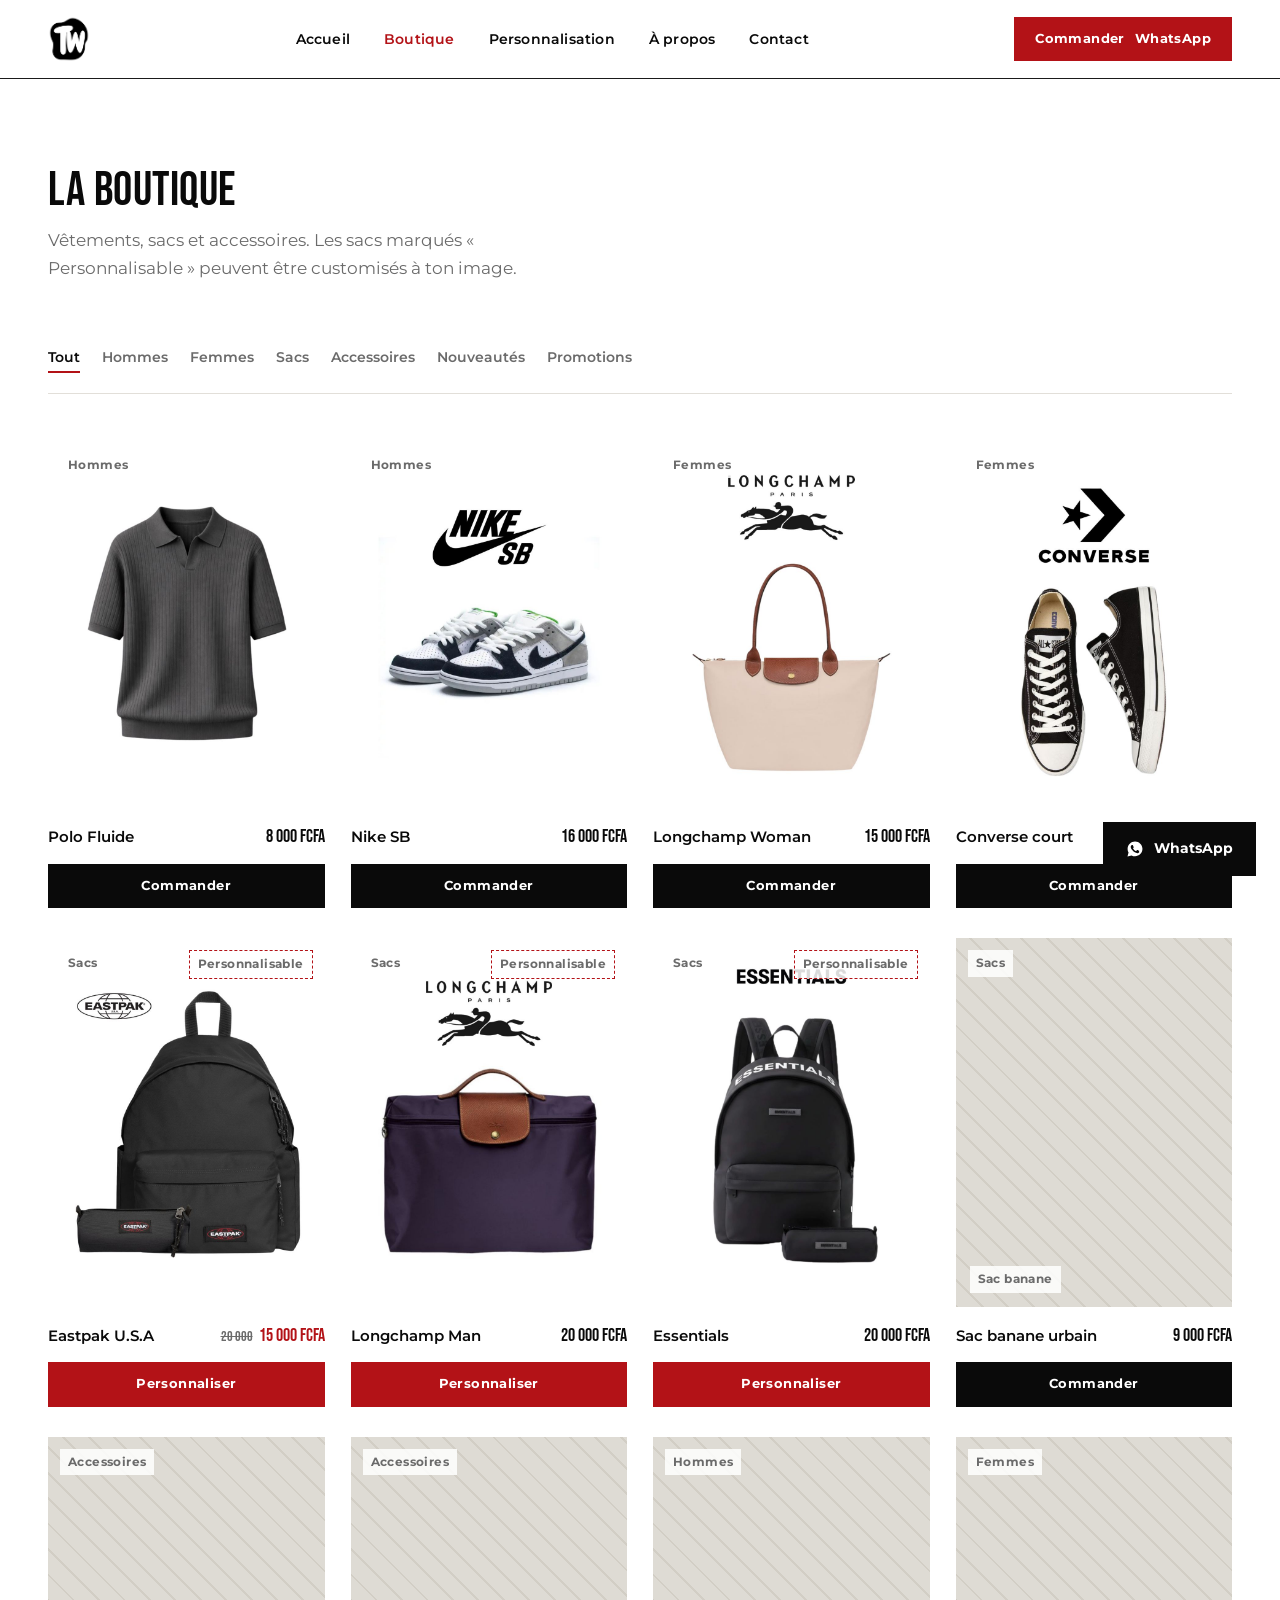
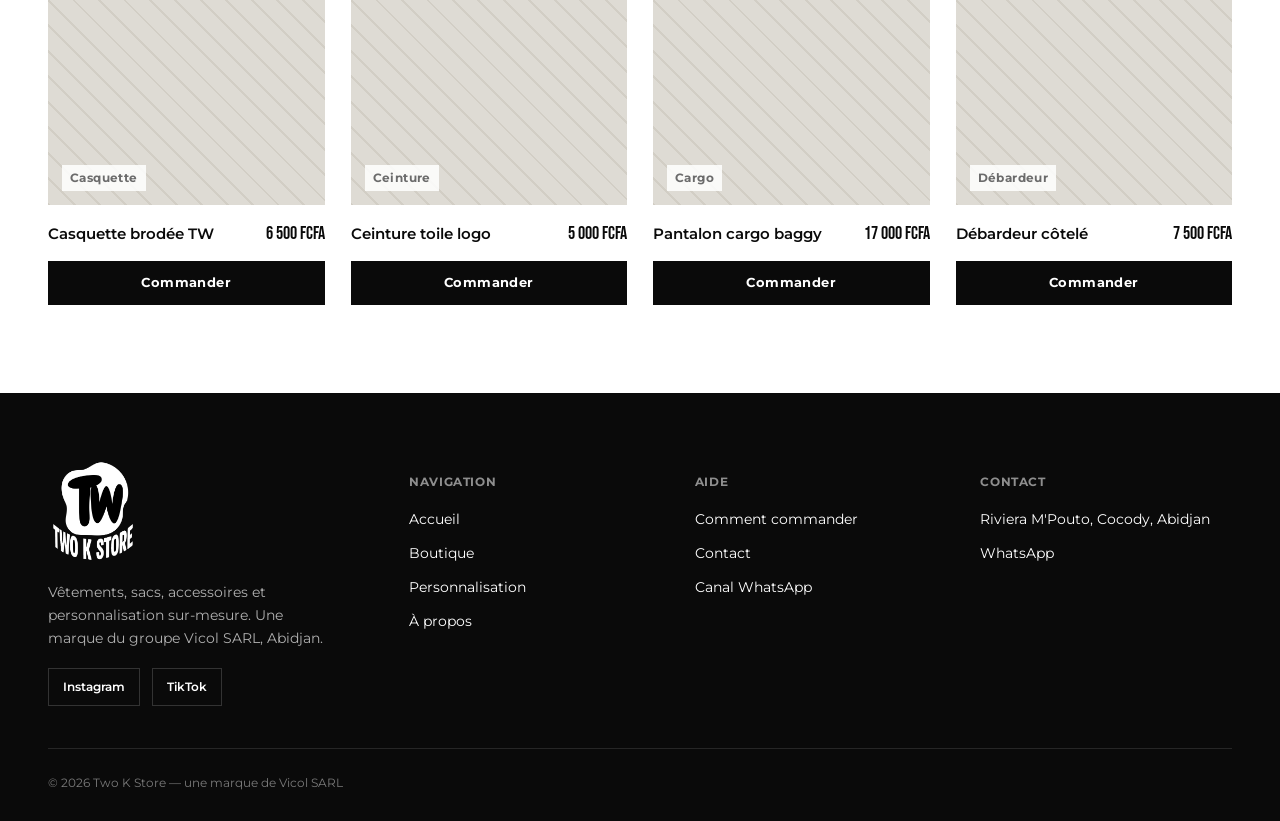
==== commit 28743fd1: "correction chemin" ====
--- a/boutique.html
+++ b/boutique.html
@@ -71,13 +71,13 @@
         </article>
 
         <article class="product-card" data-category="femmes nouveautes">
-          <div class="ph"><span class="ph-tag">Femmes</span><img src="assets/boutique/longchamp_woman" alt="longchamp_woman"></div>
+          <div class="ph"><span class="ph-tag">Femmes</span><img src="assets/boutique/longchamp_woman.jpg" alt="longchamp_woman"></div>
           <div class="product-info"><span class="product-name">Longchamp Woman</span><span class="product-price">15 000 FCFA</span></div>
           <a href="#" class="btn btn-sm btn-block" data-wa-product="longchamp_woman" data-wa-price="15 000 FCFA">Commander</a>
         </article>
 
         <article class="product-card" data-category="femmes">
-          <div class="ph"><span class="ph-tag">Femmes</span><img src="assets/boutique/converse_court" alt="converse_court"></div>
+          <div class="ph"><span class="ph-tag">Femmes</span><img src="assets/boutique/converse_court.jpg" alt="converse_court"></div>
           <div class="product-info"><span class="product-name">Converse court</span><span class="product-price">5 000 FCFA</span></div>
           <a href="#" class="btn btn-sm btn-block" data-wa-product="Jupe cargo utilitaire" data-wa-price="5 000 FCFA">Commander</a>
         </article>
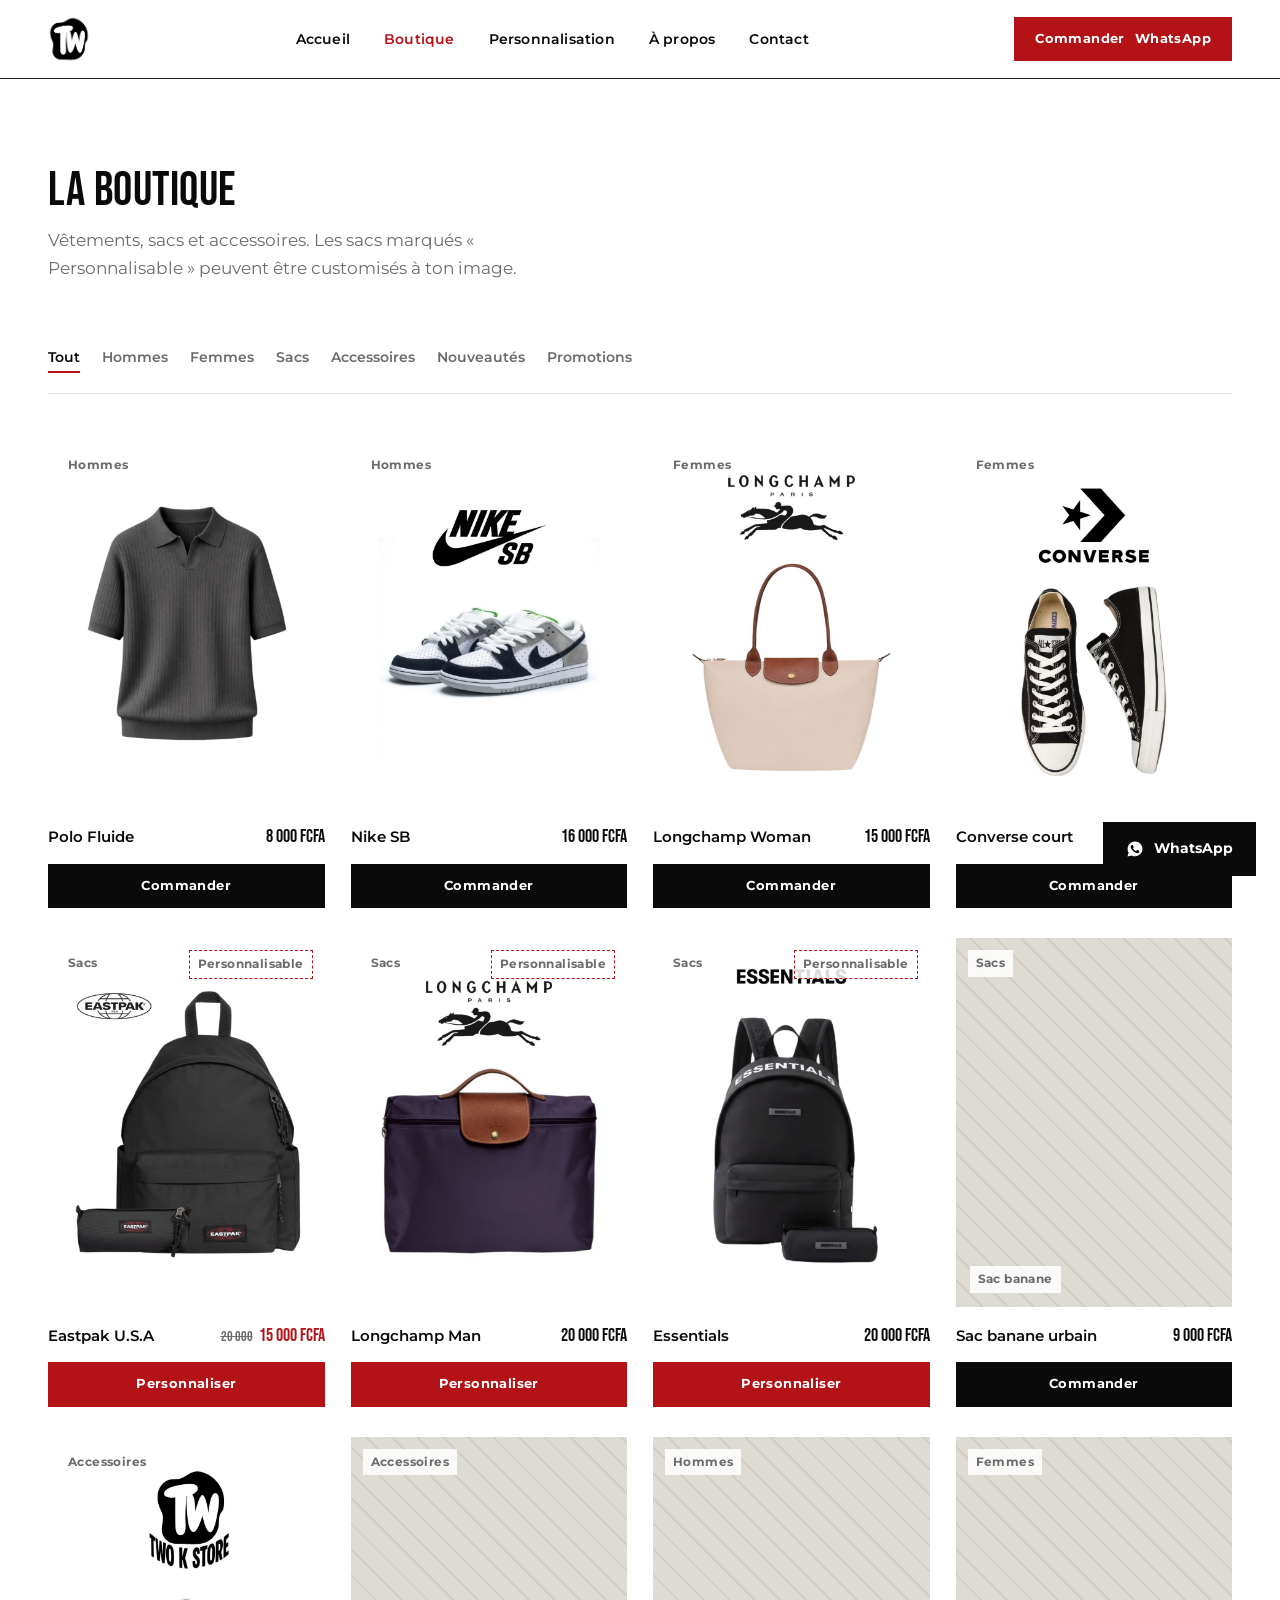
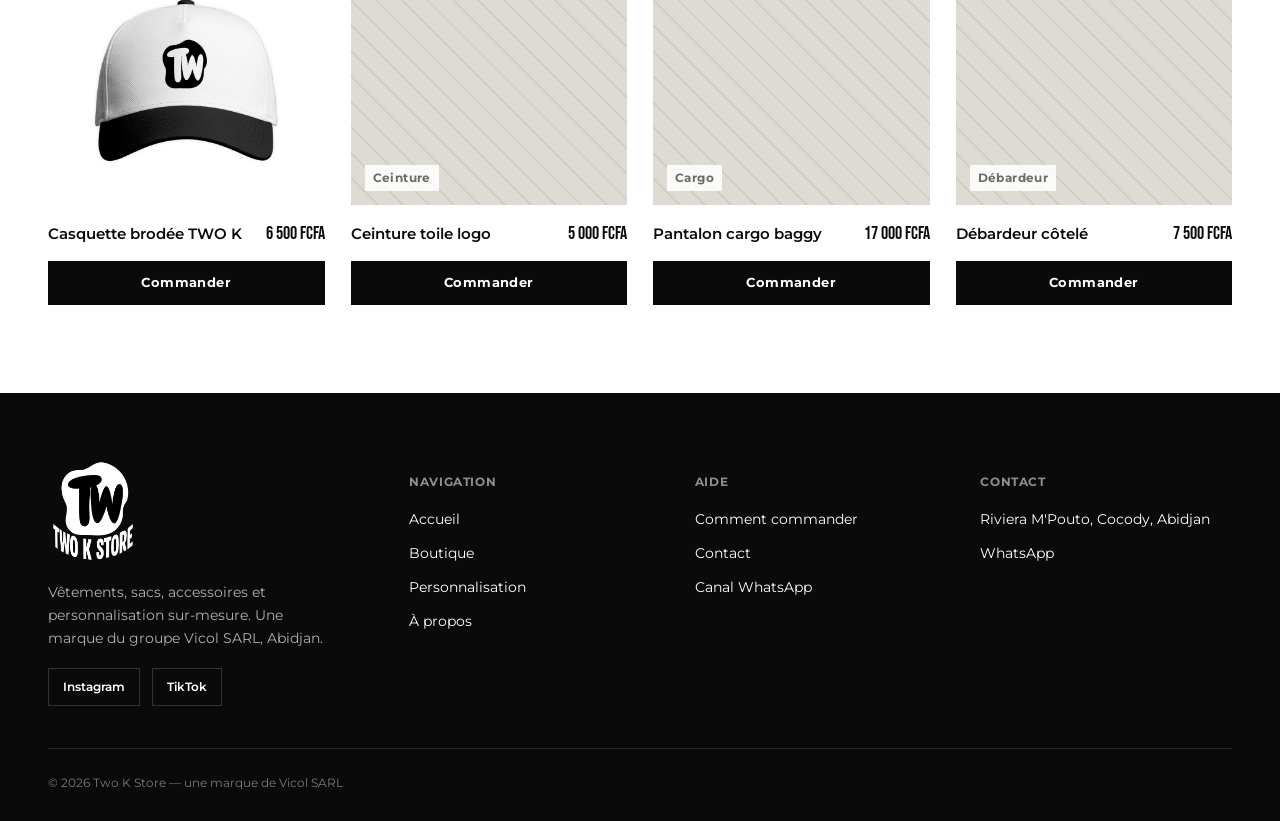
==== commit 36713fb0: "ajout photos" ====
--- a/boutique.html
+++ b/boutique.html
@@ -107,9 +107,9 @@
         </article>
 
         <article class="product-card" data-category="accessoires nouveautes">
-          <div class="ph"><span class="ph-tag">Accessoires</span><span>Casquette</span></div>
-          <div class="product-info"><span class="product-name">Casquette brodée TW</span><span class="product-price">6 500 FCFA</span></div>
-          <a href="#" class="btn btn-sm btn-block" data-wa-product="Casquette brodée TW" data-wa-price="6 500 FCFA">Commander</a>
+          <div class="ph"><span class="ph-tag">Accessoires</span><img src="assets/boutique/casquette_two_k.jpg" alt="casquette_two_k"></div>
+          <div class="product-info"><span class="product-name">Casquette brodée TWO K</span><span class="product-price">6 500 FCFA</span></div>
+          <a href="#" class="btn btn-sm btn-block" data-wa-product="Casquette brodée TWO K" data-wa-price="6 500 FCFA">Commander</a>
         </article>
 
         <article class="product-card" data-category="accessoires">
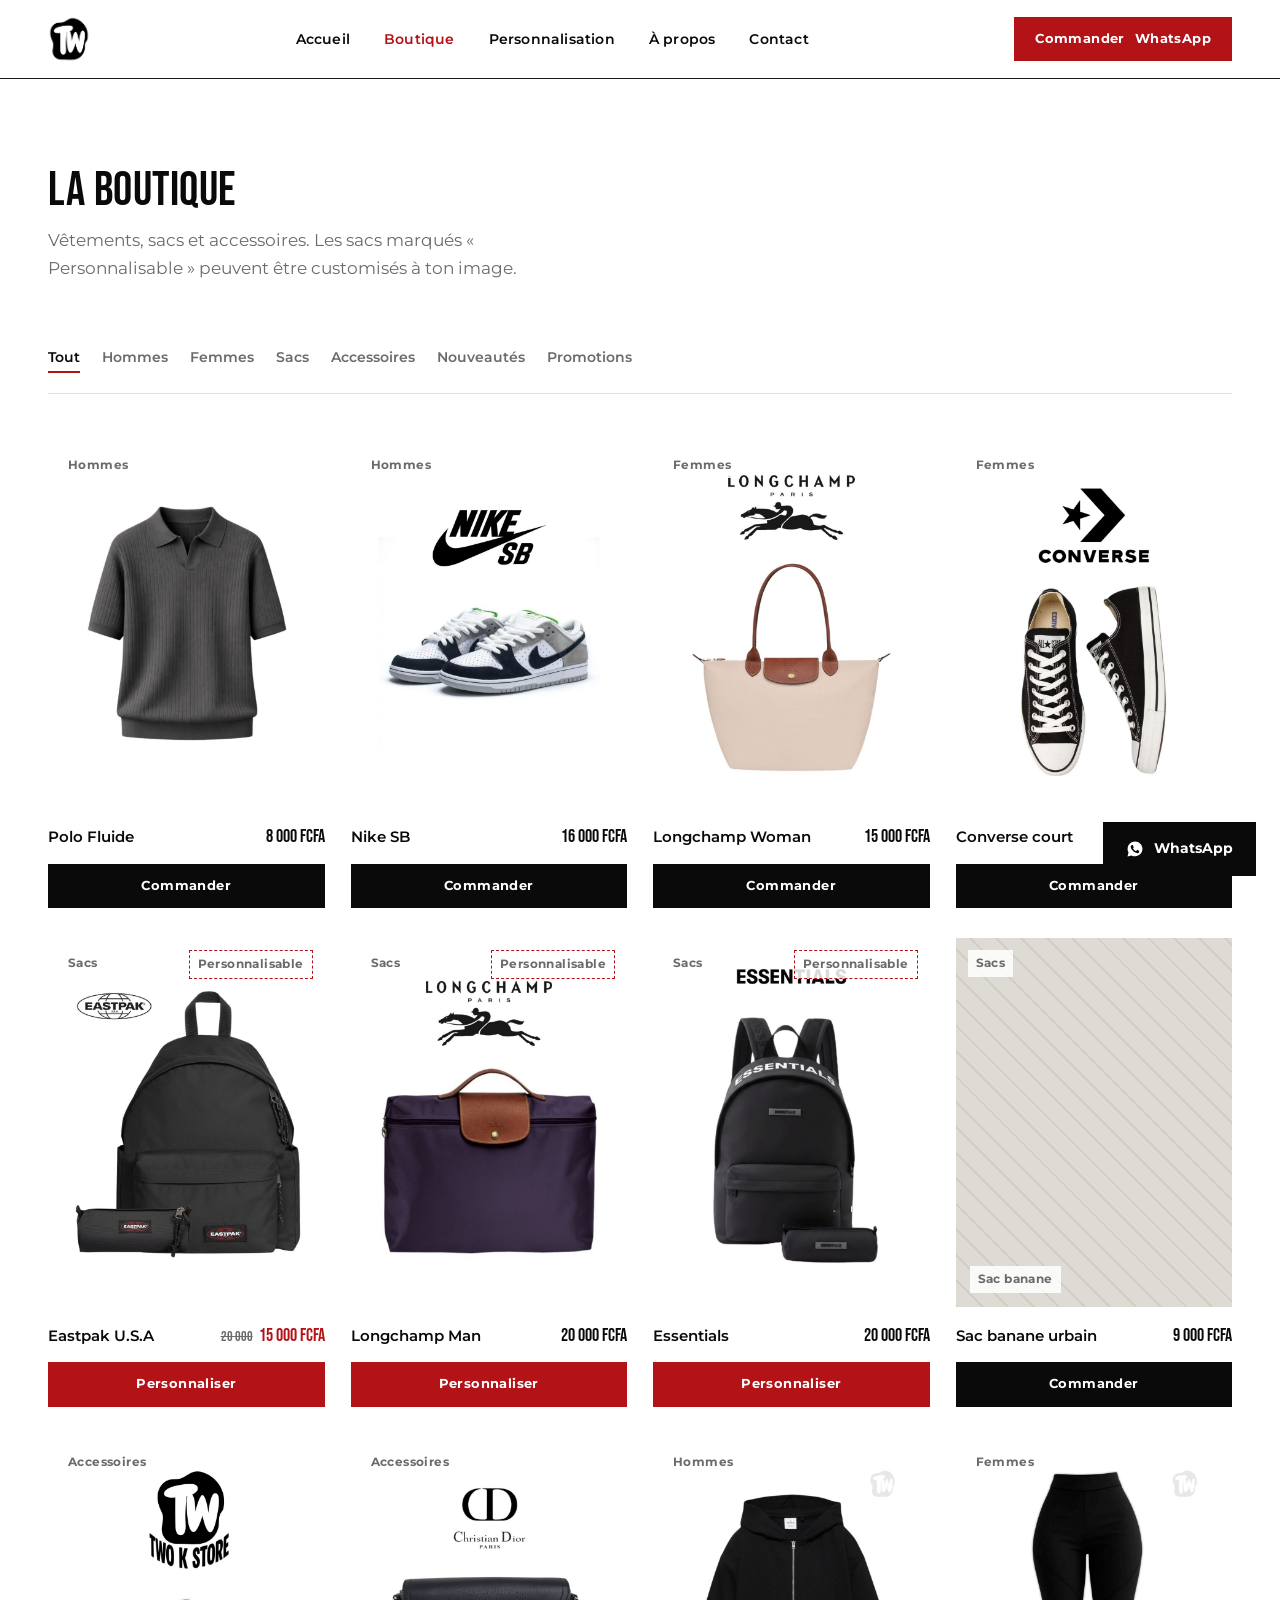
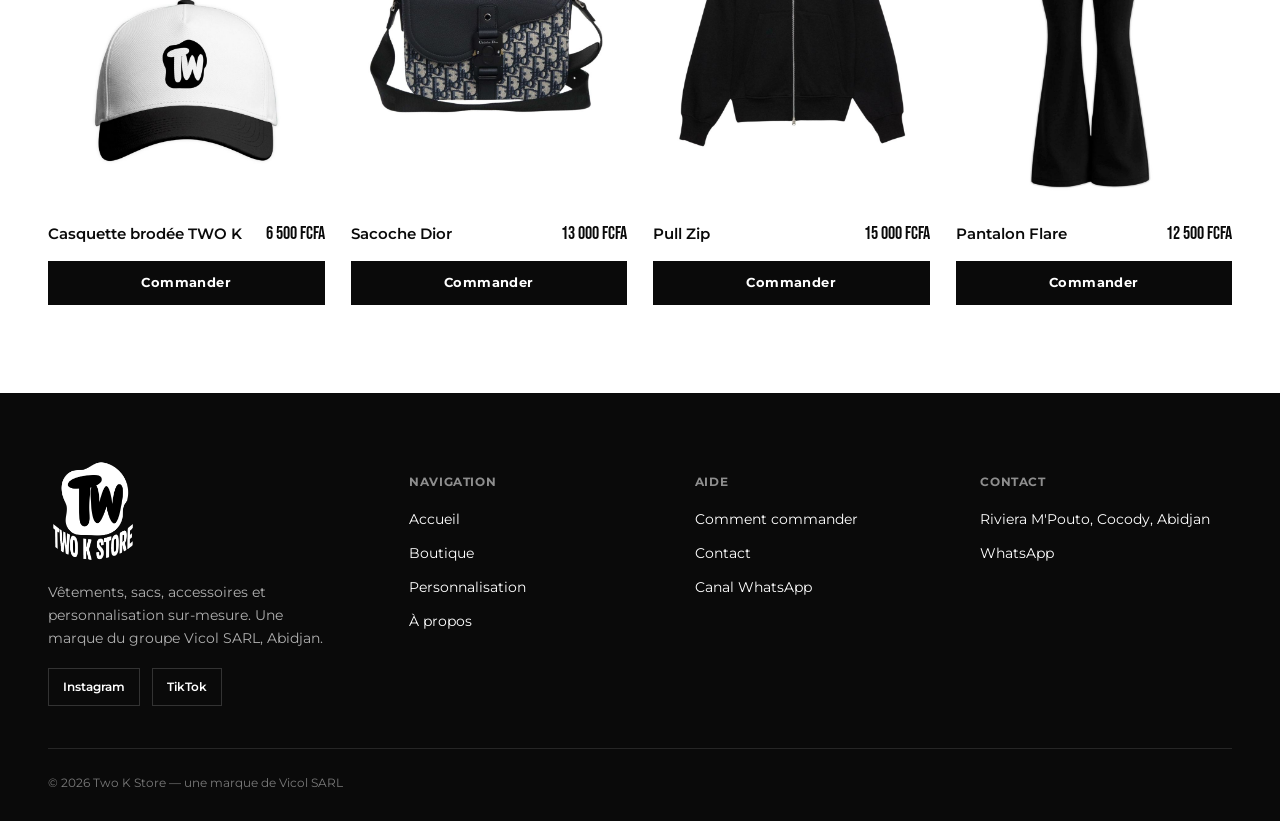
==== commit 5cb27a47: "Ajout photos" ====
--- a/boutique.html
+++ b/boutique.html
@@ -113,21 +113,21 @@
         </article>
 
         <article class="product-card" data-category="accessoires">
-          <div class="ph"><span class="ph-tag">Accessoires</span><span>Ceinture</span></div>
-          <div class="product-info"><span class="product-name">Ceinture toile logo</span><span class="product-price">5 000 FCFA</span></div>
-          <a href="#" class="btn btn-sm btn-block" data-wa-product="Ceinture toile logo" data-wa-price="5 000 FCFA">Commander</a>
+          <div class="ph"><span class="ph-tag">Accessoires</span><img src="assets/boutique/sacoche_dior.jpg" alt="sacoche_dior"></div>
+          <div class="product-info"><span class="product-name">Sacoche Dior</span><span class="product-price">13 000 FCFA</span></div>
+          <a href="#" class="btn btn-sm btn-block" data-wa-product="Sacoche Dior" data-wa-price="13 000 FCFA">Commander</a>
         </article>
 
         <article class="product-card" data-category="hommes nouveautes">
-          <div class="ph"><span class="ph-tag">Hommes</span><span>Cargo</span></div>
-          <div class="product-info"><span class="product-name">Pantalon cargo baggy</span><span class="product-price">17 000 FCFA</span></div>
-          <a href="#" class="btn btn-sm btn-block" data-wa-product="Pantalon cargo baggy" data-wa-price="17 000 FCFA">Commander</a>
+          <div class="ph"><span class="ph-tag">Hommes</span><img src="assets/boutique/pull_zip.jpg" alt="pull_zip"></div>
+          <div class="product-info"><span class="product-name">Pull Zip</span><span class="product-price">15 000 FCFA</span></div>
+          <a href="#" class="btn btn-sm btn-block" data-wa-product="Pull Zip" data-wa-price="15 000 FCFA">Commander</a>
         </article>
 
         <article class="product-card" data-category="femmes">
-          <div class="ph"><span class="ph-tag">Femmes</span><span>Débardeur</span></div>
-          <div class="product-info"><span class="product-name">Débardeur côtelé</span><span class="product-price">7 500 FCFA</span></div>
-          <a href="#" class="btn btn-sm btn-block" data-wa-product="Débardeur côtelé" data-wa-price="7 500 FCFA">Commander</a>
+          <div class="ph"><span class="ph-tag">Femmes</span><img src="assets/boutique/pantalon_flare.jpg" alt="pantalon_flare"></div>
+          <div class="product-info"><span class="product-name">Pantalon Flare</span><span class="product-price">12 500 FCFA</span></div>
+          <a href="#" class="btn btn-sm btn-block" data-wa-product="Pantalon Flare" data-wa-price="12 500 FCFA">Commander</a>
         </article>
 
       </div>
